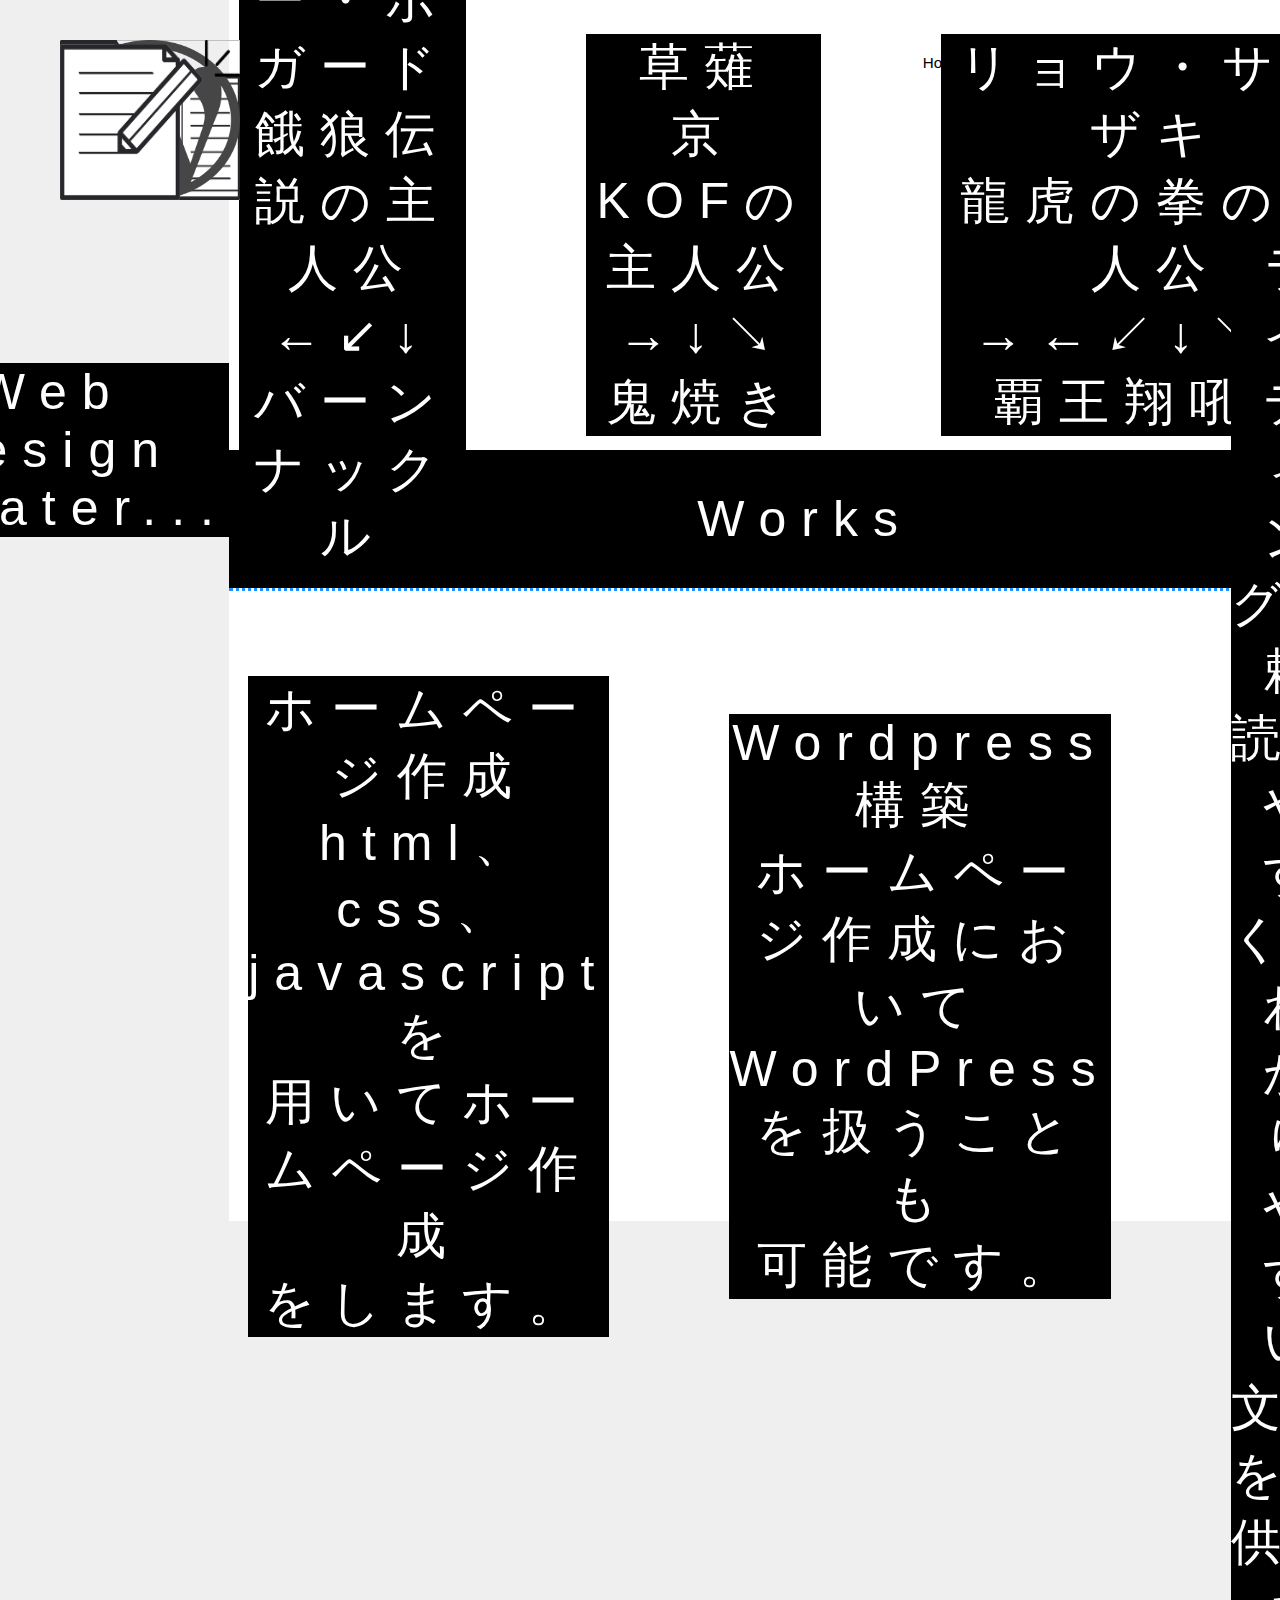
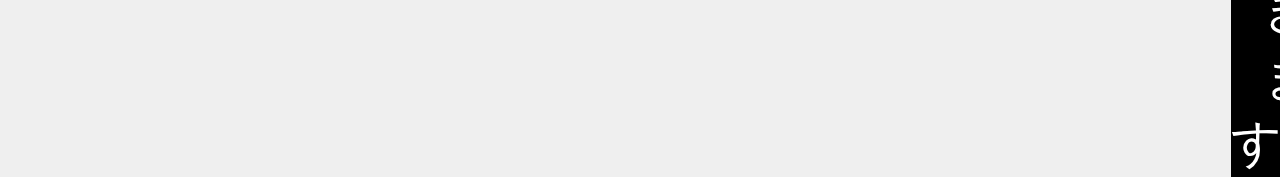
==== portfolio/index.html @ 6da27e6e "add portfolio" ====
<!DOCTYPE html>
<html>

<head>
    <meta charset="utf-8">
    <title>tog</title>
    <link rel="stylesheet" href="style.css">
</head>


<body>

    <div class="main-message">
        <p>Web Design Creater...</p>
        <!--        <p>Hokkaido Creater...</p>-->
        <a href=""><img src="hokkaido_creater_logo.png"></a>

        <ul>
            <li><a href="" class="main-menu">Home</a></li>
            <li><a href="" class="main-menu">Profile</a></li>
            <li><a href="" class="main-menu">Portfolio</a></li>
            <li><a href="" class="main-menu">Contact</a></li>
        </ul>

    <div class="main">


        <div class="paragraph">
<!--            <h1></h1>-->
            <p class="paragraph-title">Profile</p>
        </div>

        <div class="paragraph-box">

            <div class="paragraph-inbox">
                <img src="icon1.png">
                <p class="box-title">テリー・ボガード</p>
                <p class="box-content">餓狼伝説の主人公<br>←↙↓　バーンナックル<br></p>
            </div>

            <div class="paragraph-inbox">
                <img src="icon1.png">
                <p class="box-title">草薙　京</p>
                <p class="box-content">KOFの主人公<br>→↓↘　鬼焼き<br></p>
            </div>

            <div class="paragraph-inbox">
                <img src="icon1.png">
                <p class="box-title">リョウ・サカザキ</p>
                <p class="box-content">龍虎の拳の主人公<br>→←↙↓↘→　覇王翔吼拳<br></p>
            </div>
        </div>

        <div class="paragraph">
<!--            <h1></h1>-->
            <p class="paragraph-title">Works</p>
        </div>

        <div class="paragraph-box">

            <div class="paragraph-inbox">
                <img src="icon_html.png">
                <p class="box-title">ホームページ作成</p>
                <p class="box-content">html、css、javascriptを<br>用いてホームページ作成<br>をします。</p>
            </div>

            <div class="paragraph-inbox">
                <img src="WordPress-logotype-simplified.png", id="paragraph-wordpress">
                <p class="box-title">Wordpress構築</p>
                <p class="box-content">ホームページ作成において<br>WordPressを扱うことも<br>可能です。</p>
            </div>

            <div class="paragraph-inbox">
                <img src="icon_writing2.png">
                <p class="box-title">ライティング依頼</p>
                <p class="box-content">読みやすく、わかりやすい<br>文章を提供できます。</p>
            </div>
        </div>

        <!--
        <p>私たちは北海道を拠点に活動する、Webクリエイターチームです。Webデザインを中心に、様々な仕事を手掛けています。</p>
        <p>「わかりやすく、使いやすい」をコンセプトにWeb開発を行っています。お客様のニーズをカタチにすることで、「わかりやすく」使う側の気持ちを考え、どうすれば便利であるかを探し出すことで「使いやすい」を実現しています。</p>
-->
    </div>

    <footer>
        <div class="footer-main">

        </div>
    </footer>

</body></html>
---- portfolio/style.css ----
html,
body {
    padding: 0;
    margin: 0;
/*    font-family: 'Avenir','Helvetica Neue','Helvetica','Arial','Hiragino Sans','ヒラギノ角ゴシック',YuGothic,'Yu Gothic','メイリオ', Meiryo,'ＭＳ Ｐゴシック','MS PGothic'  */
    font-family: 'Helvetica Neue','Helvetica','Arial',YuGothic,'Yu Gothic','Hiragino Kaku Gothic ProN','ヒラギノ角ゴ ProN W3','メイリオ', Meiryo,'ＭＳ ゴシック',sans-serif;
/*    font-family: serif;*/

}


.main-message {
    display: flex;
    align-items: center;
    justify-content: center;

    margin-bottom: 40px;
    padding 0;
    width: 98vw;
    height: 100vh;
    /* background-image: url(hokkaidou.png);
    background-position: center center;
    background-repeat: no-repeat;
    background-size: contain; */
    position: relative;
}

.main-message::before {
    margin: 0;
    padding 0;
    background: inherit;
    content: "";
    filter: blur(0px);
    position: absolute;
    top: -1px;
    right: -1px;
    bottom: -1px;
    left: -1px;
}

.main-message p {
    margin: 0;
    padding 0;
    z-index: 2;
    font-size: 50px;
    /* opacity: 0.65;*/
    letter-spacing: 0.3em;
    background-color: black;
    color: white;
}

.main-message img {
    margin: 40px;
    margin-left: 60px;
/*    border: 10px solid #333;*/
    z-index: 2;
    position: absolute;
    top: 0;
    left: 0;
    width: 200px;
    /*
    height: 15vh;
    width: 35vw;
*/
}

.main-message ul {
    z-index: 2;
    display: flex;
    position: absolute;
    top: 0;
    right: 0;
    list-style: none;
    margin-top: 0;
}

.main-message li {
    padding: 20px;
    padding-top: 6vh;
    font-size: 95%;

}

.main-menu {
    text-decoration: none;
    color: black;
    position: relative;
    transition: 0.3s;
}


.main-menu::after {
    position: absolute;
    bottom: 0;
    left: 0;
    content: "";
    width: 0;
    height: 2px;
    background-color: black;
    transition: 0.2s;
}

.main-menu:hover::after {
    position: absolute;
    width: 100%
}


h1 {
    z-index: 1;
    font-weight: lighter;
    text-decoration: none;
    position: relative;
    transition: .3s;
    color: #333;
    height: 40px;
    margin: auto;
    text-align: center;
}

h1::after {
    z-index: -1;
    position: absolute;
    bottom: 0;
    left: 0;
    content: "";
    width: 100%;
    height: 100%;
/*    background-color: dodgerblue;*/
    transition: .3s;
    opacity: 0.65;
}

/*
h1:hover::after {
    position: absolute;
    z-index: -1;
    width: 0%
}
*/

.paragraph-title {

    font-size: 40px;
    padding: 40px 0px;
    margin: 0px 0px;
    margin-top: 200px;
    text-align: center;
    background-color: white;
}

.paragraph-box {
    display: flex;
/*    justify-content: space-around;*/
    justify-content: center;
    background-color: white;
    width: 90vw;
    height: 70vh;
    margin: 0px auto;
/*    border: solid 10px #3D58CC;*/
    border-top: 3px dotted dodgerblue;
/*    background-color: #CDDDED;*/
}

.paragraph-inbox {
    display: flex;
    flex-direction: column;
    justify-content: center;
    margin: 60px;
    margin-top: 200px;
    margin-bottom: 0px;


}

.paragraph-inbox img {
    height: 160px;
    width: 180px;
    padding-bottom: 40px;

}

.paragraph-inbox p {
    text-align: center;
}

/*new*/

@import "bourbon";

body {
  font-family: 'Source Code Pro', ;
  text-align: center;
  background-color: #efefef;
}

h3 {
  text-transform: uppercase;
  font-size: 15px;
  opacity: 0.8;
}

p {
  font-size: 25px;
  margin-top: -5px;
}

.container {
  position: absolute;
  top: 50%;
  left: 50%;
  width: 427px;
  height: 237px;
  cursor: pointer;
  overflow: hidden;
  transform: translate(-50%, -50%);
}

.image-container {
  img {
    width: 427px;
    height: 237px;
    transform: scale(1);

    transition: transform 800ms ease-in-out;
  }

  &:after {
    content: '';
    display: block;
    height: 857px;
    width: 474px;
    position: relative;
    top: 0;
    left: 0;
    background-color: rgba(128,179,255, 0.8);
    transform: rotate(45deg) translate3d( -880px, -200px, 0);

    transition: transform 800ms 100ms cubic-bezier(.23,1,.32,1);
  }

  &:hover {
    img {
      transform: scale(1.3);
    }

    .text-container {
      opacity: 1;
      transform: translate(-50%, -50%);

      transition: opacity 500ms 200ms ease-in-out, transform 500ms 200ms ease-in-out;
    }

    &:after {
      transform: rotate(45deg) translate3d(-405px, -200px, 0);
    }
  }
  .text-container {
    position: absolute;
    top: 50%;
    left: 50%;
    transform: translate(-50%, -80%);
    z-index: 100;
    color: white;
    opacity: 0;
    -webkit-backface-visibility: hidden;

    transition: opacity 300ms ease-in-out, transform 300ms ease-in-out;
  }
}
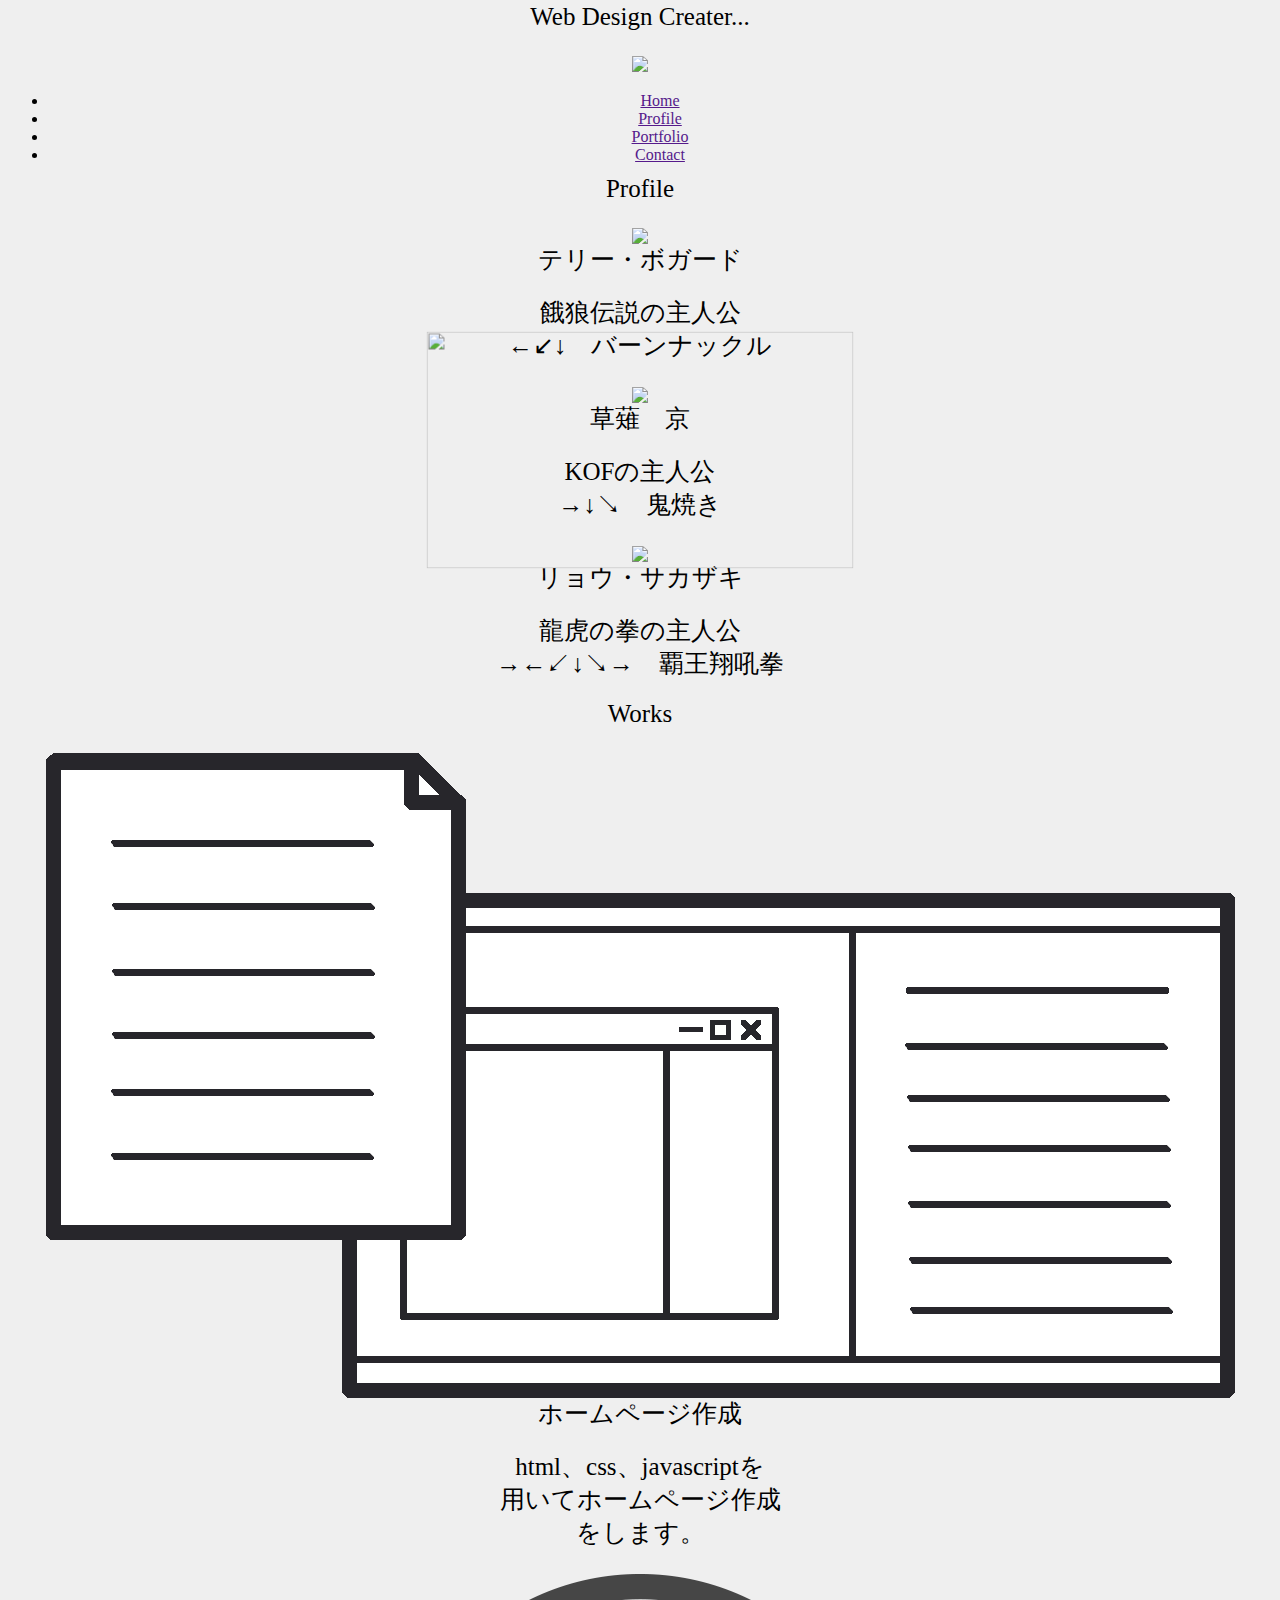
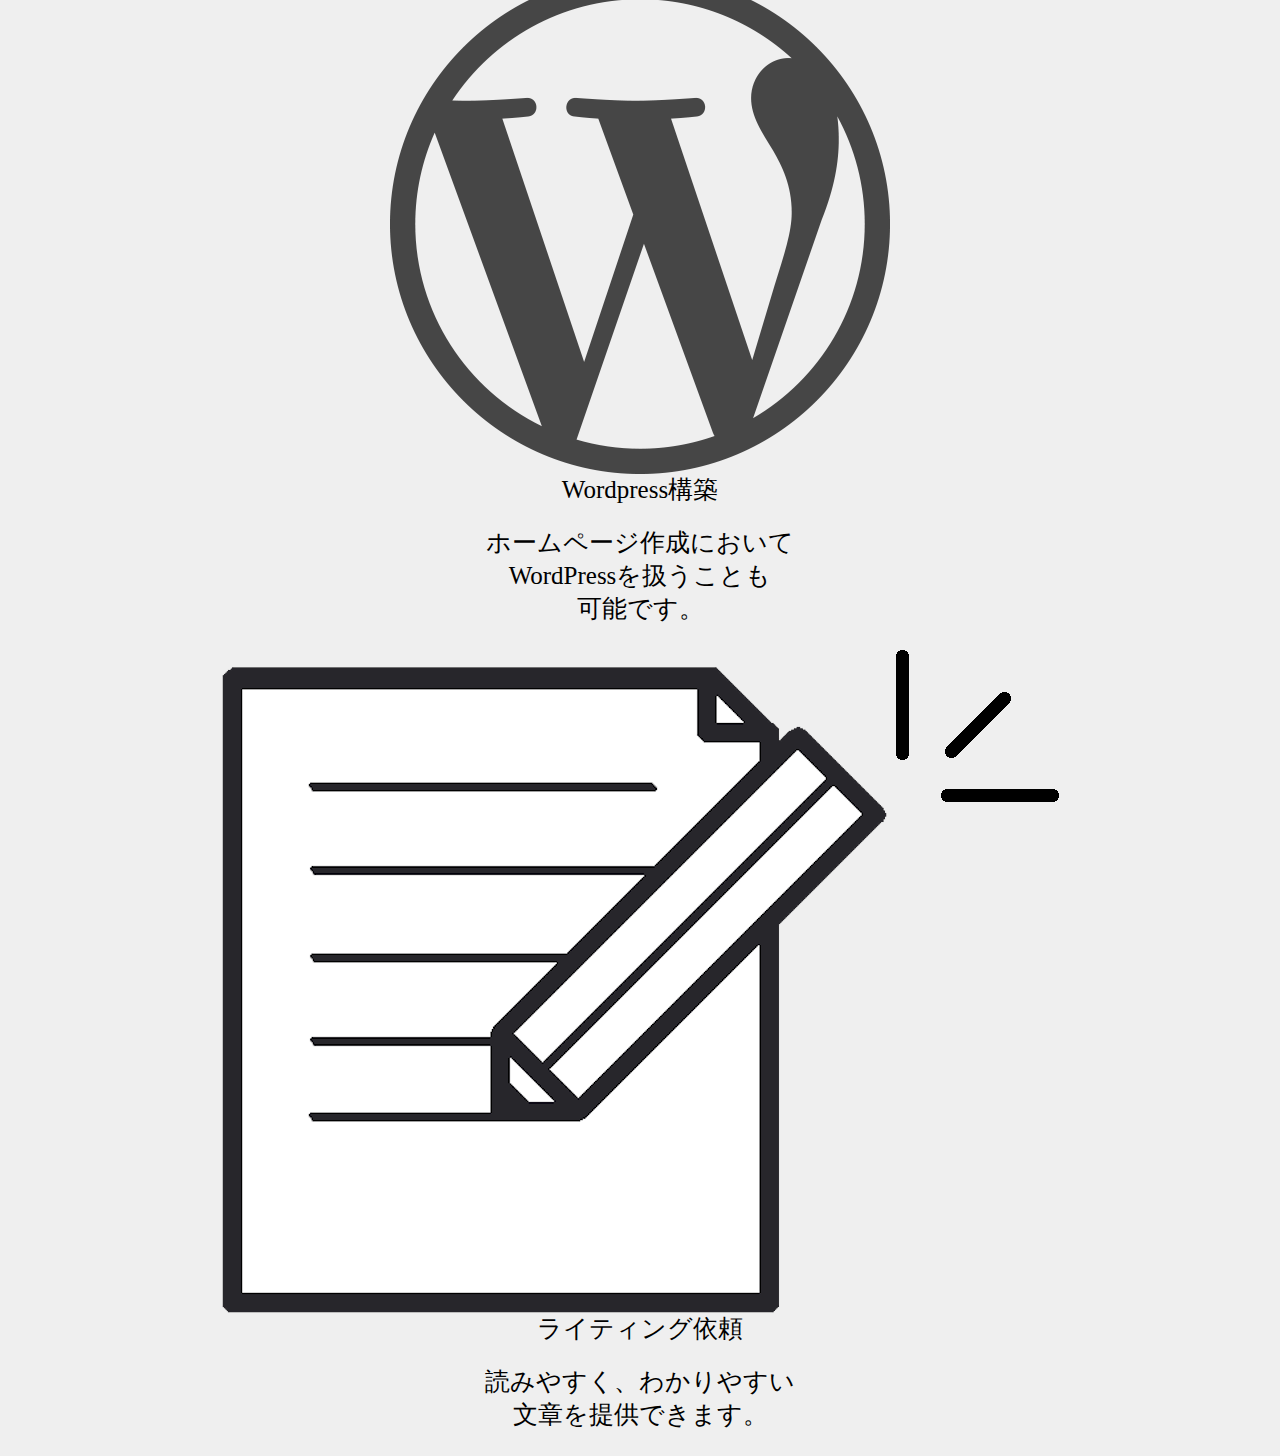
==== commit b0b1e823: "たくさん変えました" ====
--- a/portfolio/index.html
+++ b/portfolio/index.html
@@ -21,6 +21,18 @@
             <li><a href="" class="main-menu">Portfolio</a></li>
             <li><a href="" class="main-menu">Contact</a></li>
         </ul>
+
+        <div class="container">
+          <div class="image-container">
+            <img src="http://static.pexels.com/wp-content/uploads/2015/02/high-rise-holiday-hotel-4422-978x550.jpeg" />
+             <div class="text-container">
+               <h3>Case Study</h3>
+               <p>Case Info</p>
+            </div>
+          </div>
+        </div>
+
+
 
     <div class="main">
 
--- a/portfolio/style.css
+++ b/portfolio/style.css
@@ -1,270 +1,60 @@
-html,
-body {
-    padding: 0;
-    margin: 0;
-/*    font-family: 'Avenir','Helvetica Neue','Helvetica','Arial','Hiragino Sans','ヒラギノ角ゴシック',YuGothic,'Yu Gothic','メイリオ', Meiryo,'ＭＳ Ｐゴシック','MS PGothic'  */
-    font-family: 'Helvetica Neue','Helvetica','Arial',YuGothic,'Yu Gothic','Hiragino Kaku Gothic ProN','ヒラギノ角ゴ ProN W3','メイリオ', Meiryo,'ＭＳ ゴシック',sans-serif;
-/*    font-family: serif;*/
-
-}
-
-
-.main-message {
-    display: flex;
-    align-items: center;
-    justify-content: center;
-
-    margin-bottom: 40px;
-    padding 0;
-    width: 98vw;
-    height: 100vh;
-    /* background-image: url(hokkaidou.png);
-    background-position: center center;
-    background-repeat: no-repeat;
-    background-size: contain; */
-    position: relative;
-}
-
-.main-message::before {
-    margin: 0;
-    padding 0;
-    background: inherit;
-    content: "";
-    filter: blur(0px);
-    position: absolute;
-    top: -1px;
-    right: -1px;
-    bottom: -1px;
-    left: -1px;
-}
-
-.main-message p {
-    margin: 0;
-    padding 0;
-    z-index: 2;
-    font-size: 50px;
-    /* opacity: 0.65;*/
-    letter-spacing: 0.3em;
-    background-color: black;
-    color: white;
-}
-
-.main-message img {
-    margin: 40px;
-    margin-left: 60px;
-/*    border: 10px solid #333;*/
-    z-index: 2;
-    position: absolute;
-    top: 0;
-    left: 0;
-    width: 200px;
-    /*
-    height: 15vh;
-    width: 35vw;
-*/
-}
-
-.main-message ul {
-    z-index: 2;
-    display: flex;
-    position: absolute;
-    top: 0;
-    right: 0;
-    list-style: none;
-    margin-top: 0;
-}
-
-.main-message li {
-    padding: 20px;
-    padding-top: 6vh;
-    font-size: 95%;
-
-}
-
-.main-menu {
-    text-decoration: none;
-    color: black;
-    position: relative;
-    transition: 0.3s;
-}
-
-
-.main-menu::after {
-    position: absolute;
-    bottom: 0;
-    left: 0;
-    content: "";
-    width: 0;
-    height: 2px;
-    background-color: black;
-    transition: 0.2s;
-}
-
-.main-menu:hover::after {
-    position: absolute;
-    width: 100%
-}
-
-
-h1 {
-    z-index: 1;
-    font-weight: lighter;
-    text-decoration: none;
-    position: relative;
-    transition: .3s;
-    color: #333;
-    height: 40px;
-    margin: auto;
-    text-align: center;
-}
-
-h1::after {
-    z-index: -1;
-    position: absolute;
-    bottom: 0;
-    left: 0;
-    content: "";
-    width: 100%;
-    height: 100%;
-/*    background-color: dodgerblue;*/
-    transition: .3s;
-    opacity: 0.65;
-}
-
-/*
-h1:hover::after {
-    position: absolute;
-    z-index: -1;
-    width: 0%
-}
-*/
-
-.paragraph-title {
-
-    font-size: 40px;
-    padding: 40px 0px;
-    margin: 0px 0px;
-    margin-top: 200px;
-    text-align: center;
-    background-color: white;
-}
-
-.paragraph-box {
-    display: flex;
-/*    justify-content: space-around;*/
-    justify-content: center;
-    background-color: white;
-    width: 90vw;
-    height: 70vh;
-    margin: 0px auto;
-/*    border: solid 10px #3D58CC;*/
-    border-top: 3px dotted dodgerblue;
-/*    background-color: #CDDDED;*/
-}
-
-.paragraph-inbox {
-    display: flex;
-    flex-direction: column;
-    justify-content: center;
-    margin: 60px;
-    margin-top: 200px;
-    margin-bottom: 0px;
-
-
-}
-
-.paragraph-inbox img {
-    height: 160px;
-    width: 180px;
-    padding-bottom: 40px;
-
-}
-
-.paragraph-inbox p {
-    text-align: center;
-}
-
-/*new*/
-
-@import "bourbon";
-
-body {
-  font-family: 'Source Code Pro', ;
-  text-align: center;
-  background-color: #efefef;
-}
-
-h3 {
-  text-transform: uppercase;
-  font-size: 15px;
-  opacity: 0.8;
-}
-
-p {
-  font-size: 25px;
-  margin-top: -5px;
-}
-
-.container {
-  position: absolute;
-  top: 50%;
-  left: 50%;
-  width: 427px;
-  height: 237px;
-  cursor: pointer;
-  overflow: hidden;
-  transform: translate(-50%, -50%);
-}
-
-.image-container {
-  img {
-    width: 427px;
-    height: 237px;
-    transform: scale(1);
-
-    transition: transform 800ms ease-in-out;
-  }
-
-  &:after {
-    content: '';
-    display: block;
-    height: 857px;
-    width: 474px;
-    position: relative;
-    top: 0;
-    left: 0;
-    background-color: rgba(128,179,255, 0.8);
-    transform: rotate(45deg) translate3d( -880px, -200px, 0);
-
-    transition: transform 800ms 100ms cubic-bezier(.23,1,.32,1);
-  }
-
-  &:hover {
-    img {
-      transform: scale(1.3);
-    }
-
-    .text-container {
-      opacity: 1;
-      transform: translate(-50%, -50%);
-
-      transition: opacity 500ms 200ms ease-in-out, transform 500ms 200ms ease-in-out;
-    }
-
-    &:after {
-      transform: rotate(45deg) translate3d(-405px, -200px, 0);
-    }
-  }
-  .text-container {
-    position: absolute;
-    top: 50%;
-    left: 50%;
-    transform: translate(-50%, -80%);
-    z-index: 100;
-    color: white;
-    opacity: 0;
-    -webkit-backface-visibility: hidden;
-
-    transition: opacity 300ms ease-in-out, transform 300ms ease-in-out;
-  }
-}
+body {
+  font-family: "Source Code Pro";
+  text-align: center;
+  background-color: #efefef; }
+
+h3 {
+  text-transform: uppercase;
+  font-size: 15px;
+  opacity: 0.8; }
+
+p {
+  font-size: 25px;
+  margin-top: -5px; }
+
+.container {
+  position: absolute;
+  top: 50%;
+  left: 50%;
+  width: 427px;
+  height: 237px;
+  cursor: pointer;
+  overflow: hidden;
+  transform: translate(-50%, -50%); }
+
+.image-container img {
+  width: 427px;
+  height: 237px;
+  transform: scale(1);
+  transition: transform 800ms ease-in-out; }
+.image-container:after {
+  content: '';
+  display: block;
+  height: 857px;
+  width: 474px;
+  position: relative;
+  top: 0;
+  left: 0;
+  background-color: rgba(128, 179, 255, 0.8);
+  transform: rotate(45deg) translate3d(-880px, -200px, 0);
+  transition: transform 800ms 100ms cubic-bezier(0.23, 1, 0.32, 1); }
+.image-container:hover img {
+  transform: scale(1.3); }
+.image-container:hover .text-container {
+  opacity: 1;
+  transform: translate(-50%, -50%);
+  transition: opacity 500ms 200ms ease-in-out, transform 500ms 200ms ease-in-out; }
+.image-container:hover:after {
+  transform: rotate(45deg) translate3d(-405px, -200px, 0); }
+.image-container .text-container {
+  position: absolute;
+  top: 50%;
+  left: 50%;
+  transform: translate(-50%, -80%);
+  z-index: 100;
+  color: white;
+  opacity: 0;
+  -webkit-backface-visibility: hidden;
+  transition: opacity 300ms ease-in-out, transform 300ms ease-in-out; }
+
+/*# sourceMappingURL=style.css.map */
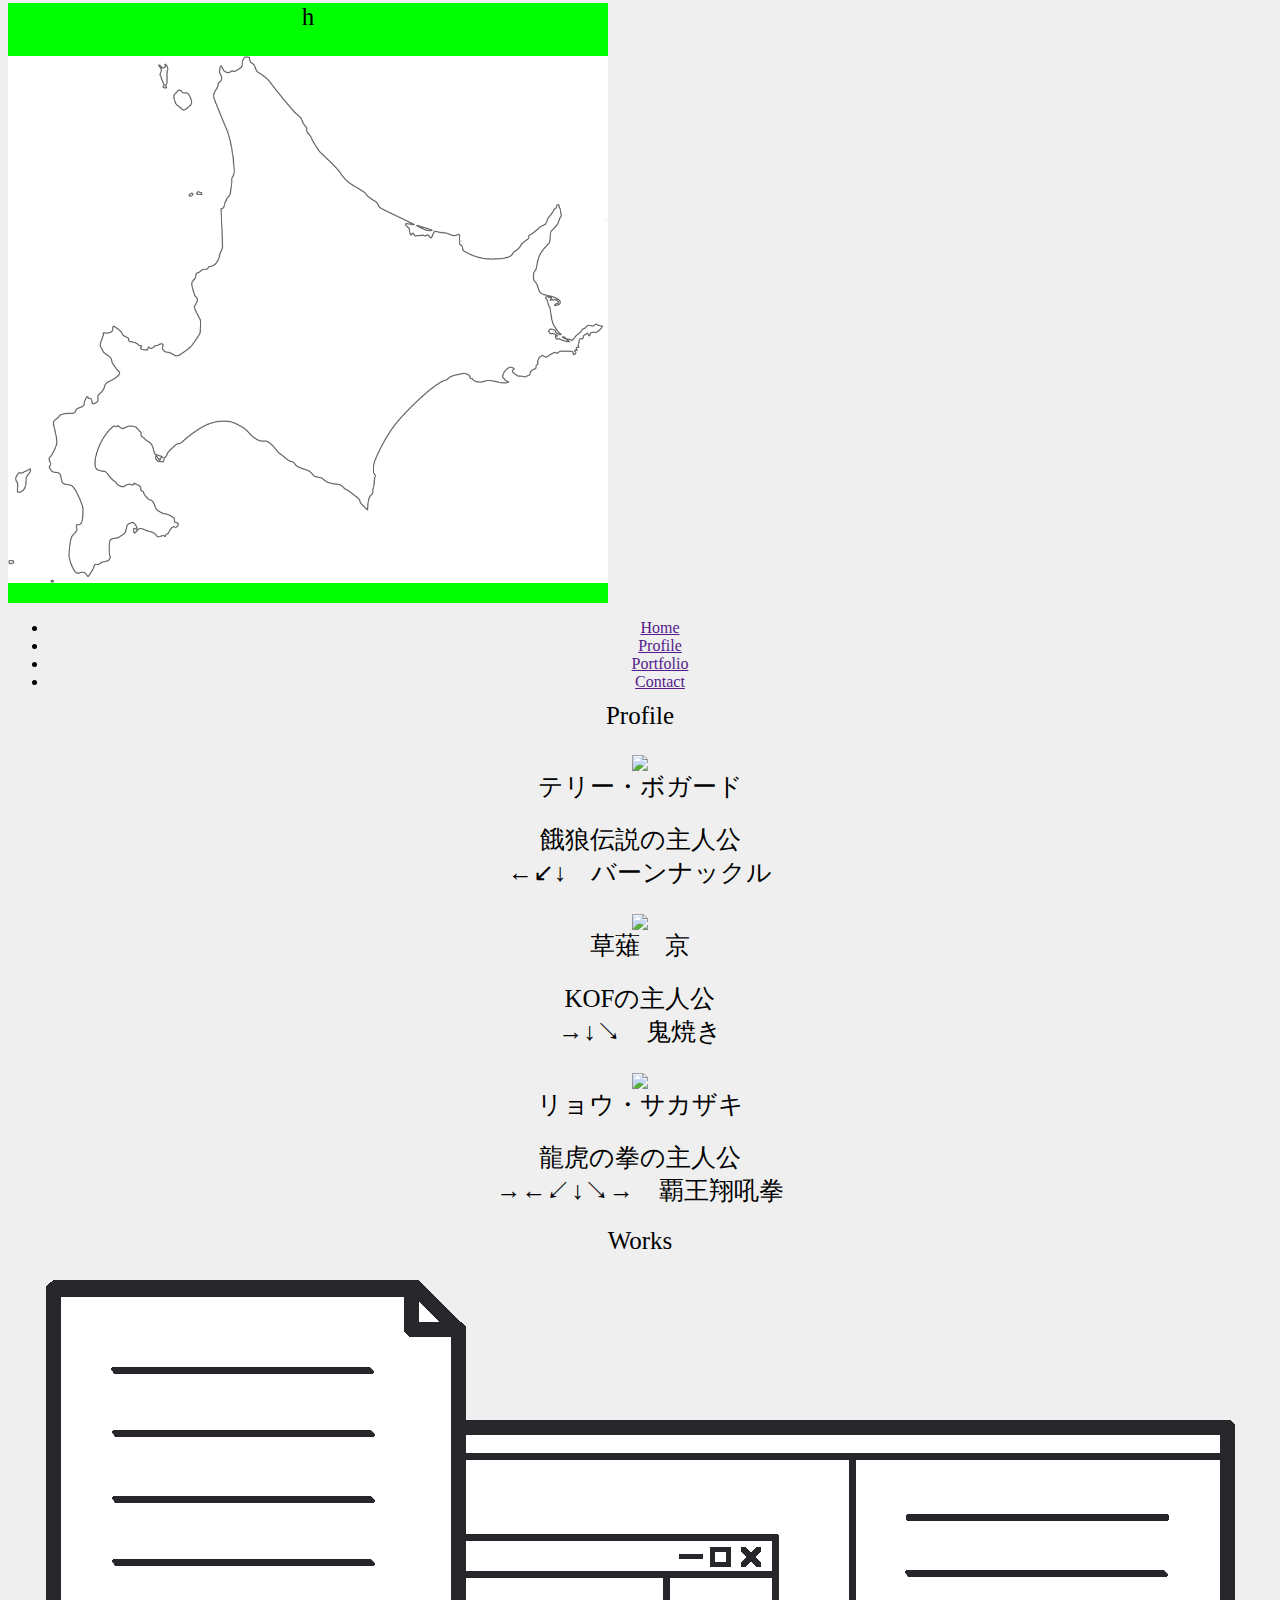
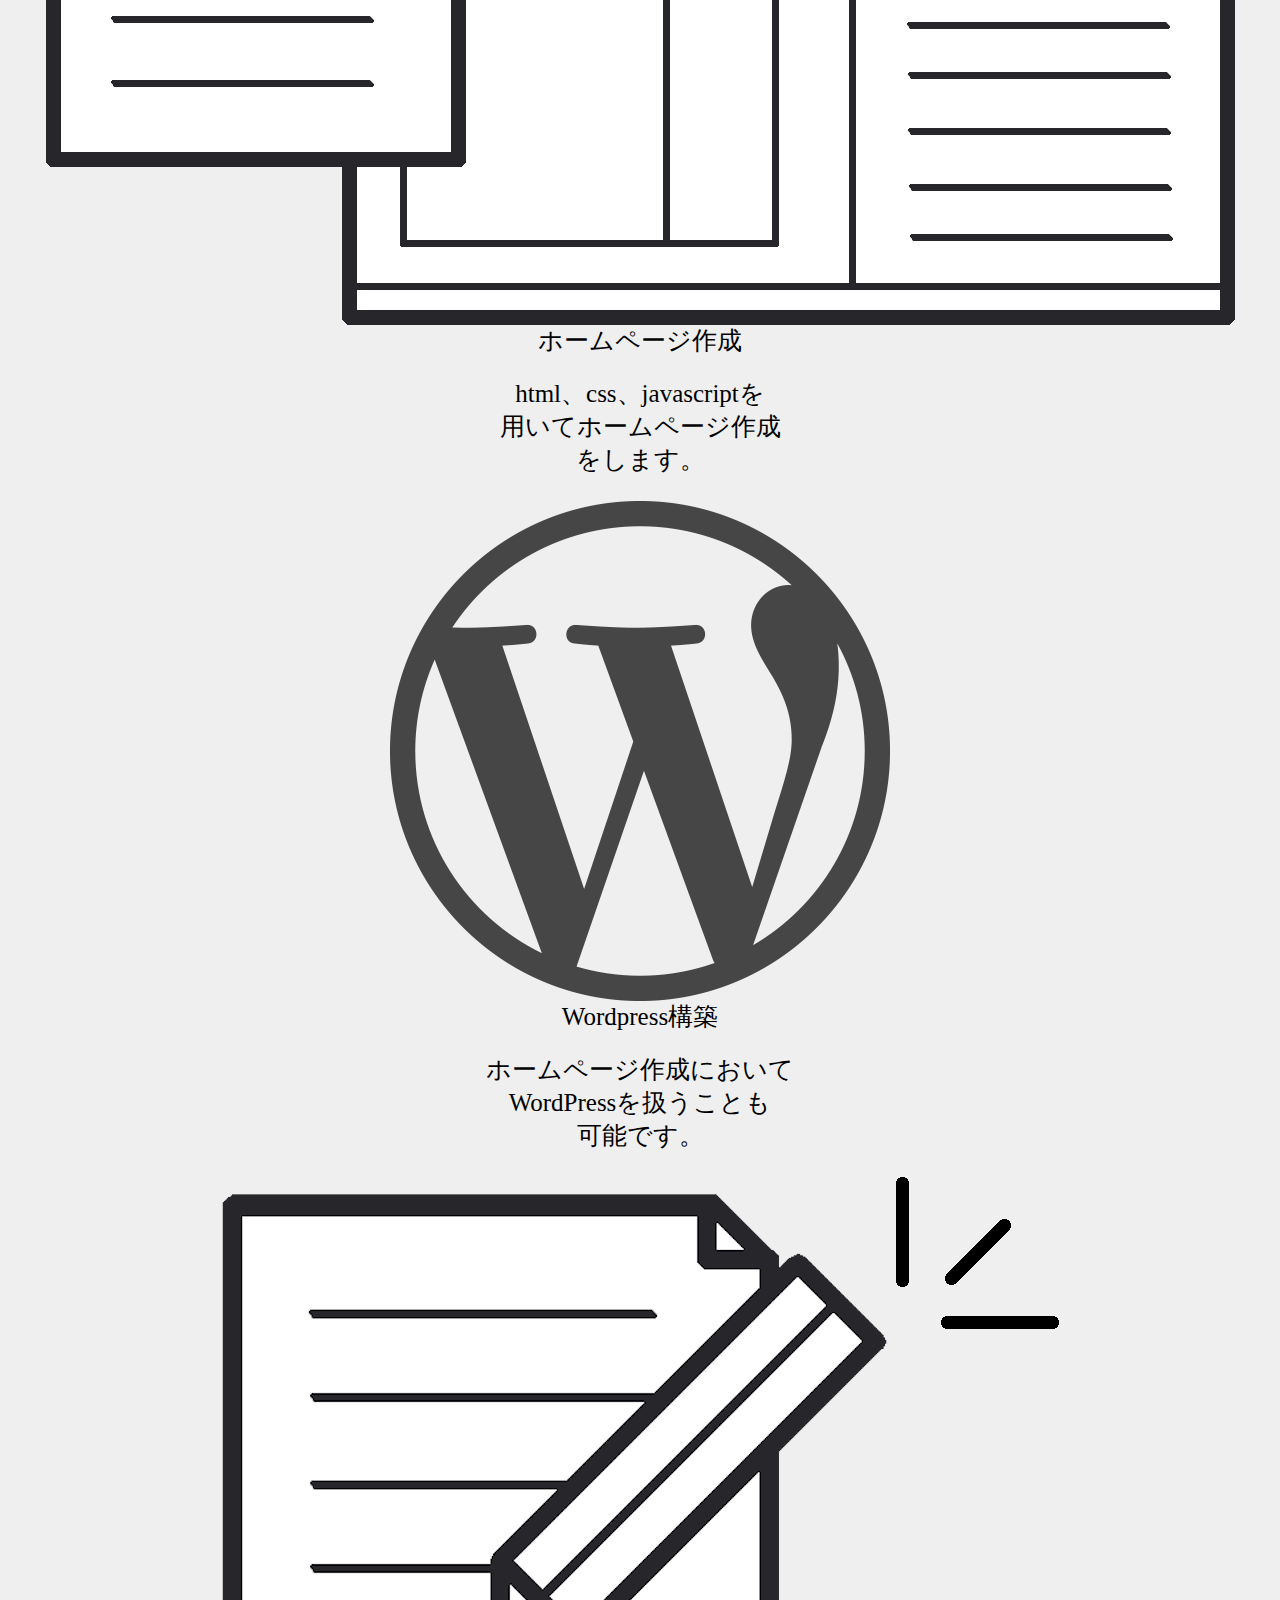
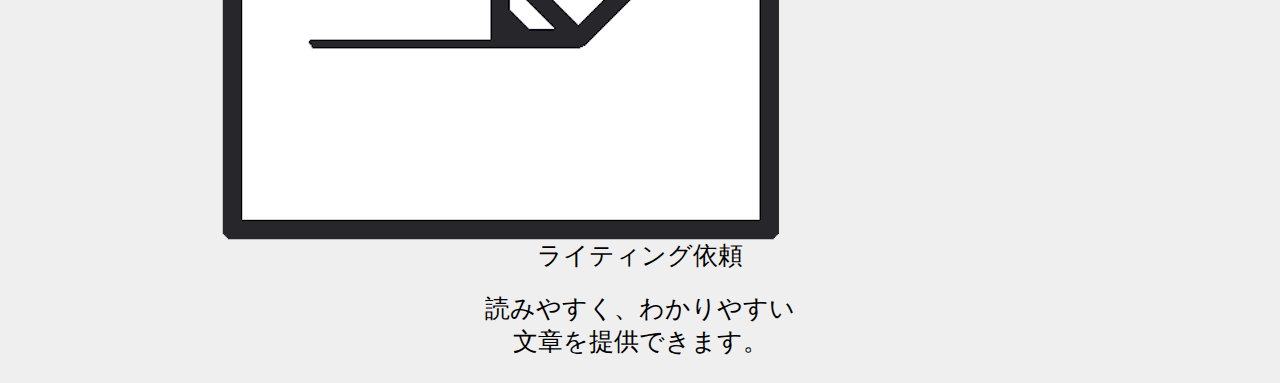
==== commit 97cd252d: "add title script" ====
--- a/portfolio/index.html
+++ b/portfolio/index.html
@@ -5,15 +5,27 @@
     <meta charset="utf-8">
     <title>tog</title>
     <link rel="stylesheet" href="style.css">
+    <link rel="stylesheet" href="title.css">
+    <script>
+    // 監視の開始 livereloadx [dir]
+  	document.write('<script src="http://' + (location.host || 'localhost').split(':')[0] +':35729/livereload.js?snipver=2"></' + 'script>')
+  	</script>
+    <script src="https://ajax.googleapis.com/ajax/libs/jquery/3.4.1/jquery.min.js"></script>
+    <script src="./title.js"></script>
 </head>
 
 
 <body>
-
+<script type="text/javascript">
+  setInterval(console.log("hello"), 1000);
+</script>
     <div class="main-message">
+      <!-- ここからタイトル -->
+      <div class="title">
         <p>Web Design Creater...</p>
-        <!--        <p>Hokkaido Creater...</p>-->
-        <a href=""><img src="hokkaido_creater_logo.png"></a>
+        <img src="hokkaidou.png">
+      </div>
+      <!-- タイトル終了 -->
 
         <ul>
             <li><a href="" class="main-menu">Home</a></li>
@@ -22,6 +34,7 @@
             <li><a href="" class="main-menu">Contact</a></li>
         </ul>
 
+    <!-- 2019/07/25 絶対位置で表示されて邪魔なのでコメント化
         <div class="container">
           <div class="image-container">
             <img src="http://static.pexels.com/wp-content/uploads/2015/02/high-rise-holiday-hotel-4422-978x550.jpeg" />
@@ -31,7 +44,7 @@
             </div>
           </div>
         </div>
-
+    -->
 
 
     <div class="main">
--- a/portfolio/title.css
+++ b/portfolio/title.css
@@ -0,0 +1,9 @@
+.title {
+  width: 600px;
+  height: 600px;
+  background-color: #00ff00;
+}
+
+.title img {
+  width: 600px;
+}
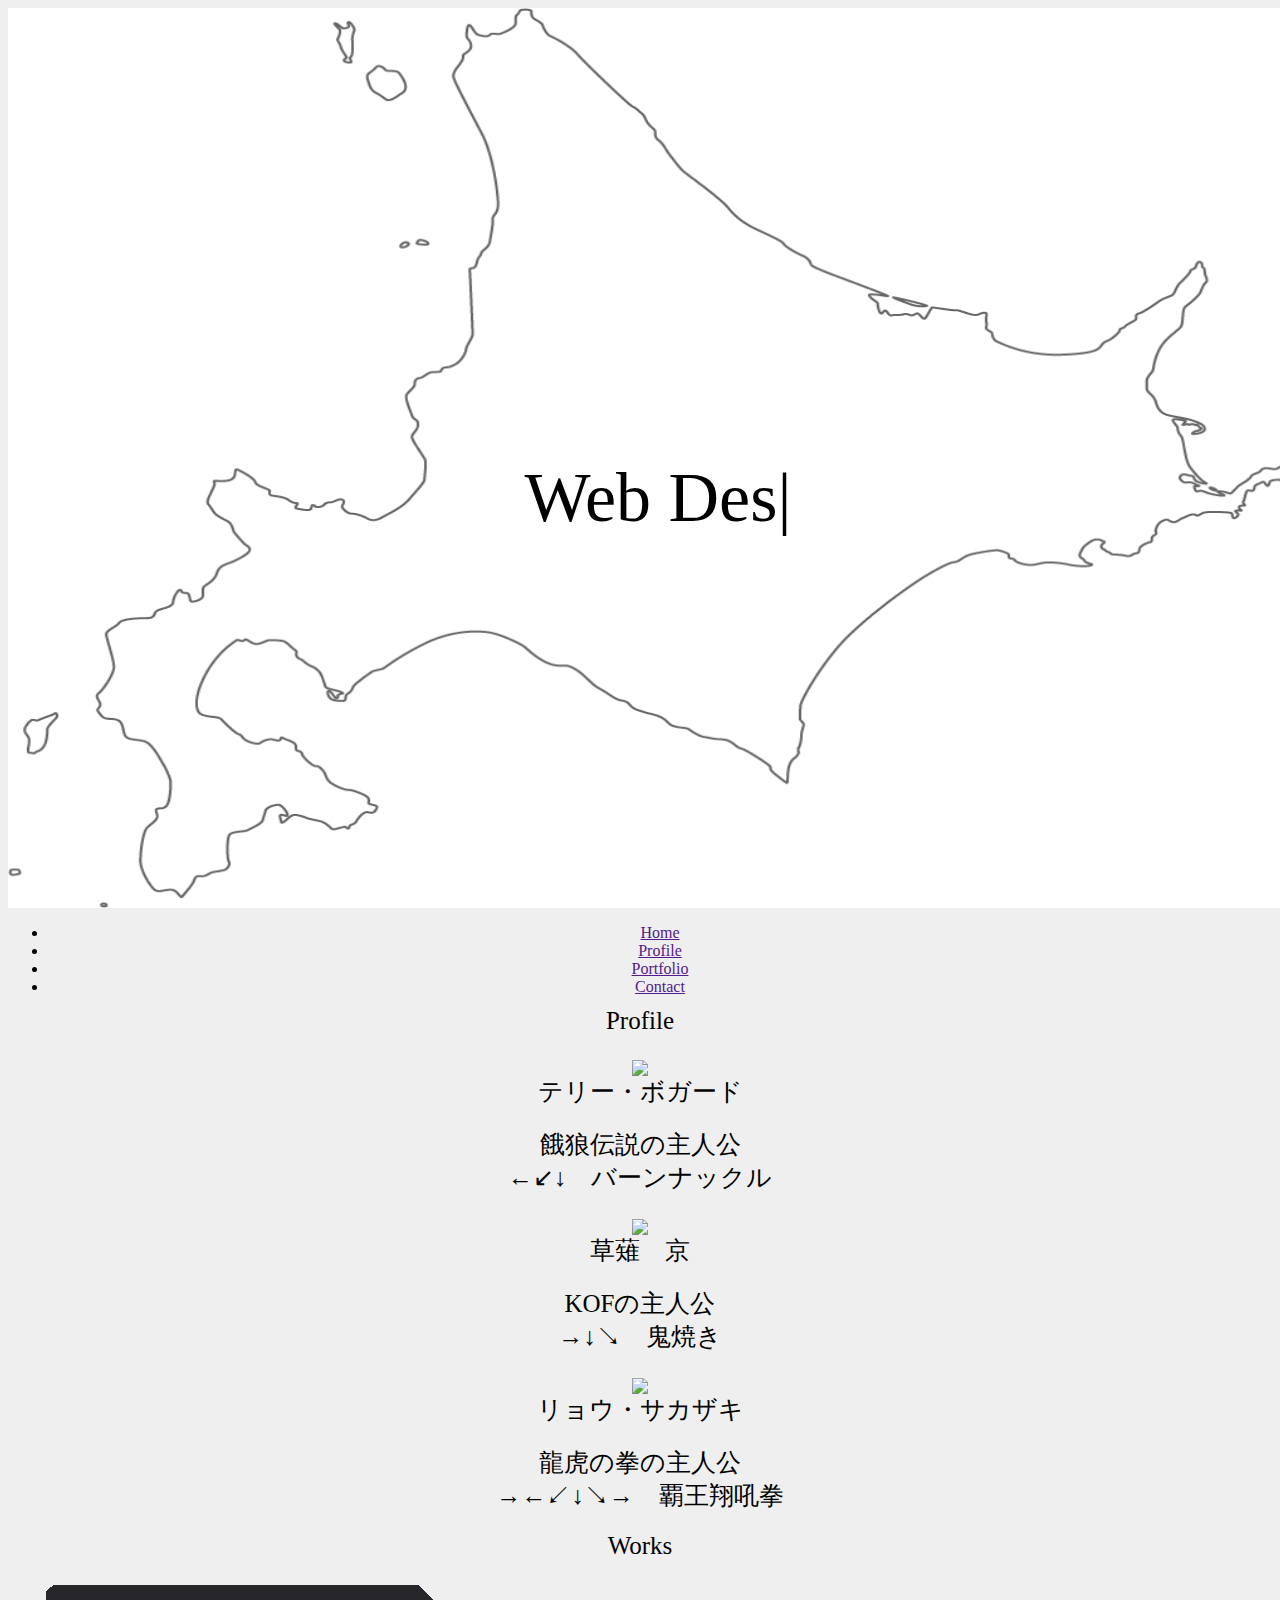
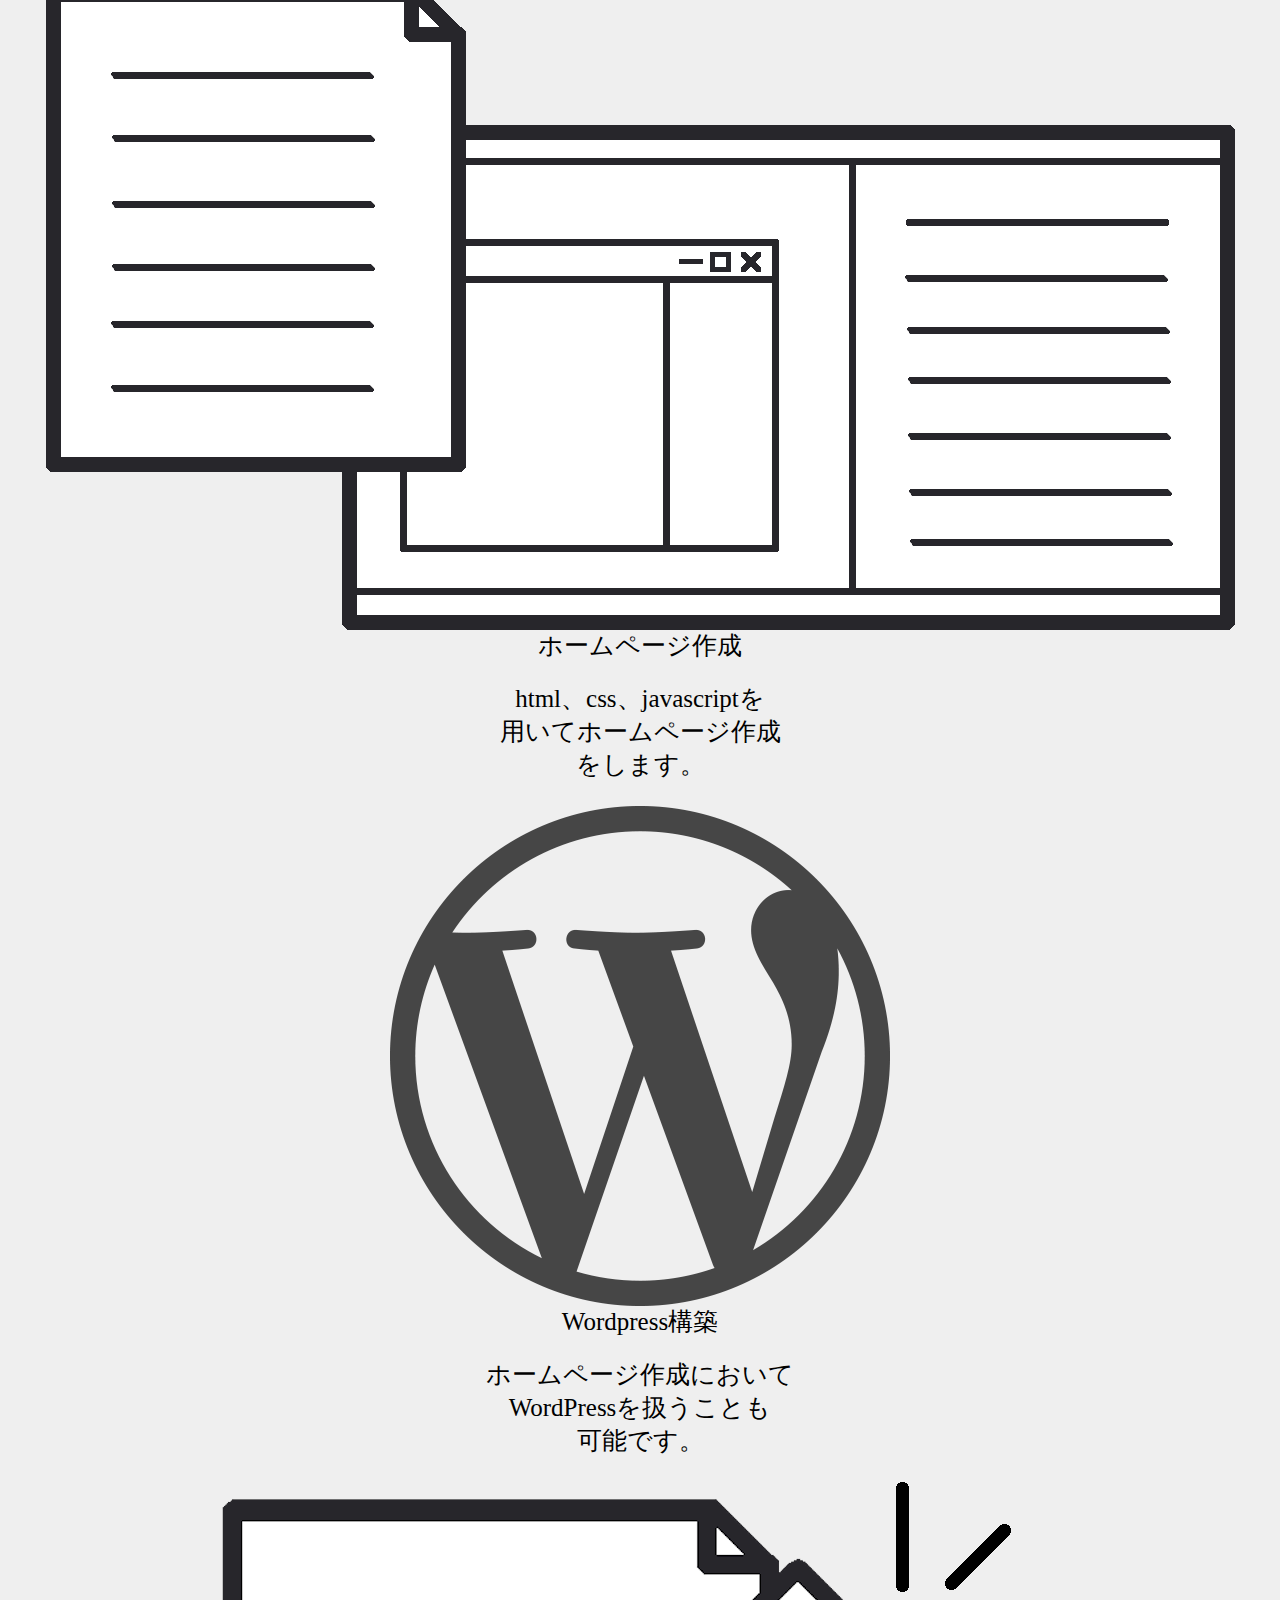
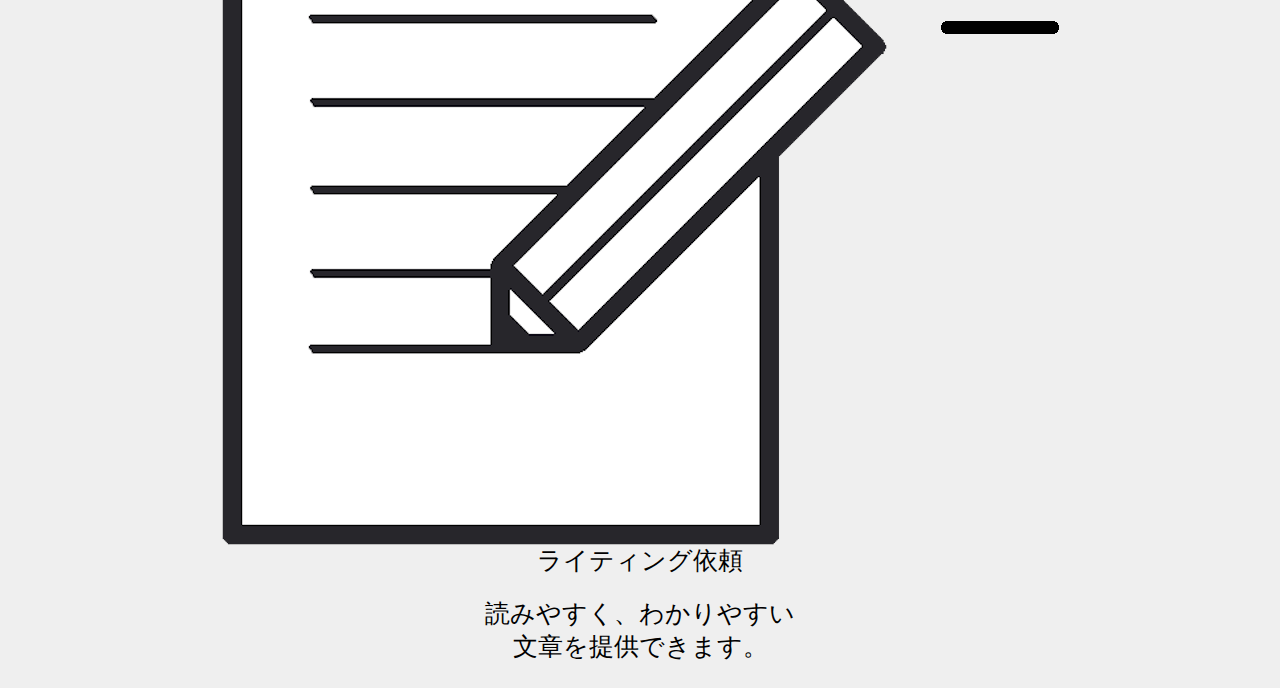
==== commit 6a0a6f16: "add title text mover" ====
--- a/portfolio/index.html
+++ b/portfolio/index.html
@@ -16,14 +16,11 @@
 
 
 <body>
-<script type="text/javascript">
-  setInterval(console.log("hello"), 1000);
-</script>
     <div class="main-message">
       <!-- ここからタイトル -->
       <div class="title">
+        <img src="hokkaidou.png">
         <p>Web Design Creater...</p>
-        <img src="hokkaidou.png">
       </div>
       <!-- タイトル終了 -->
 
--- a/portfolio/title.css
+++ b/portfolio/title.css
@@ -1,9 +1,21 @@
 .title {
-  width: 600px;
-  height: 600px;
-  background-color: #00ff00;
+  position: relative;
+  width: 1300px;
+  height: 900px;
 }
 
 .title img {
-  width: 600px;
+  position: absolute;
+  width: 100%;
+  height: 100%;
+  top: 0px;
+  left: 0px;
 }
+
+.title p{
+  position: absolute;
+  left: 0;  right: 0;  top: 50%;
+  margin: auto;
+  width: 100%;
+  font-size: 70px;
+}
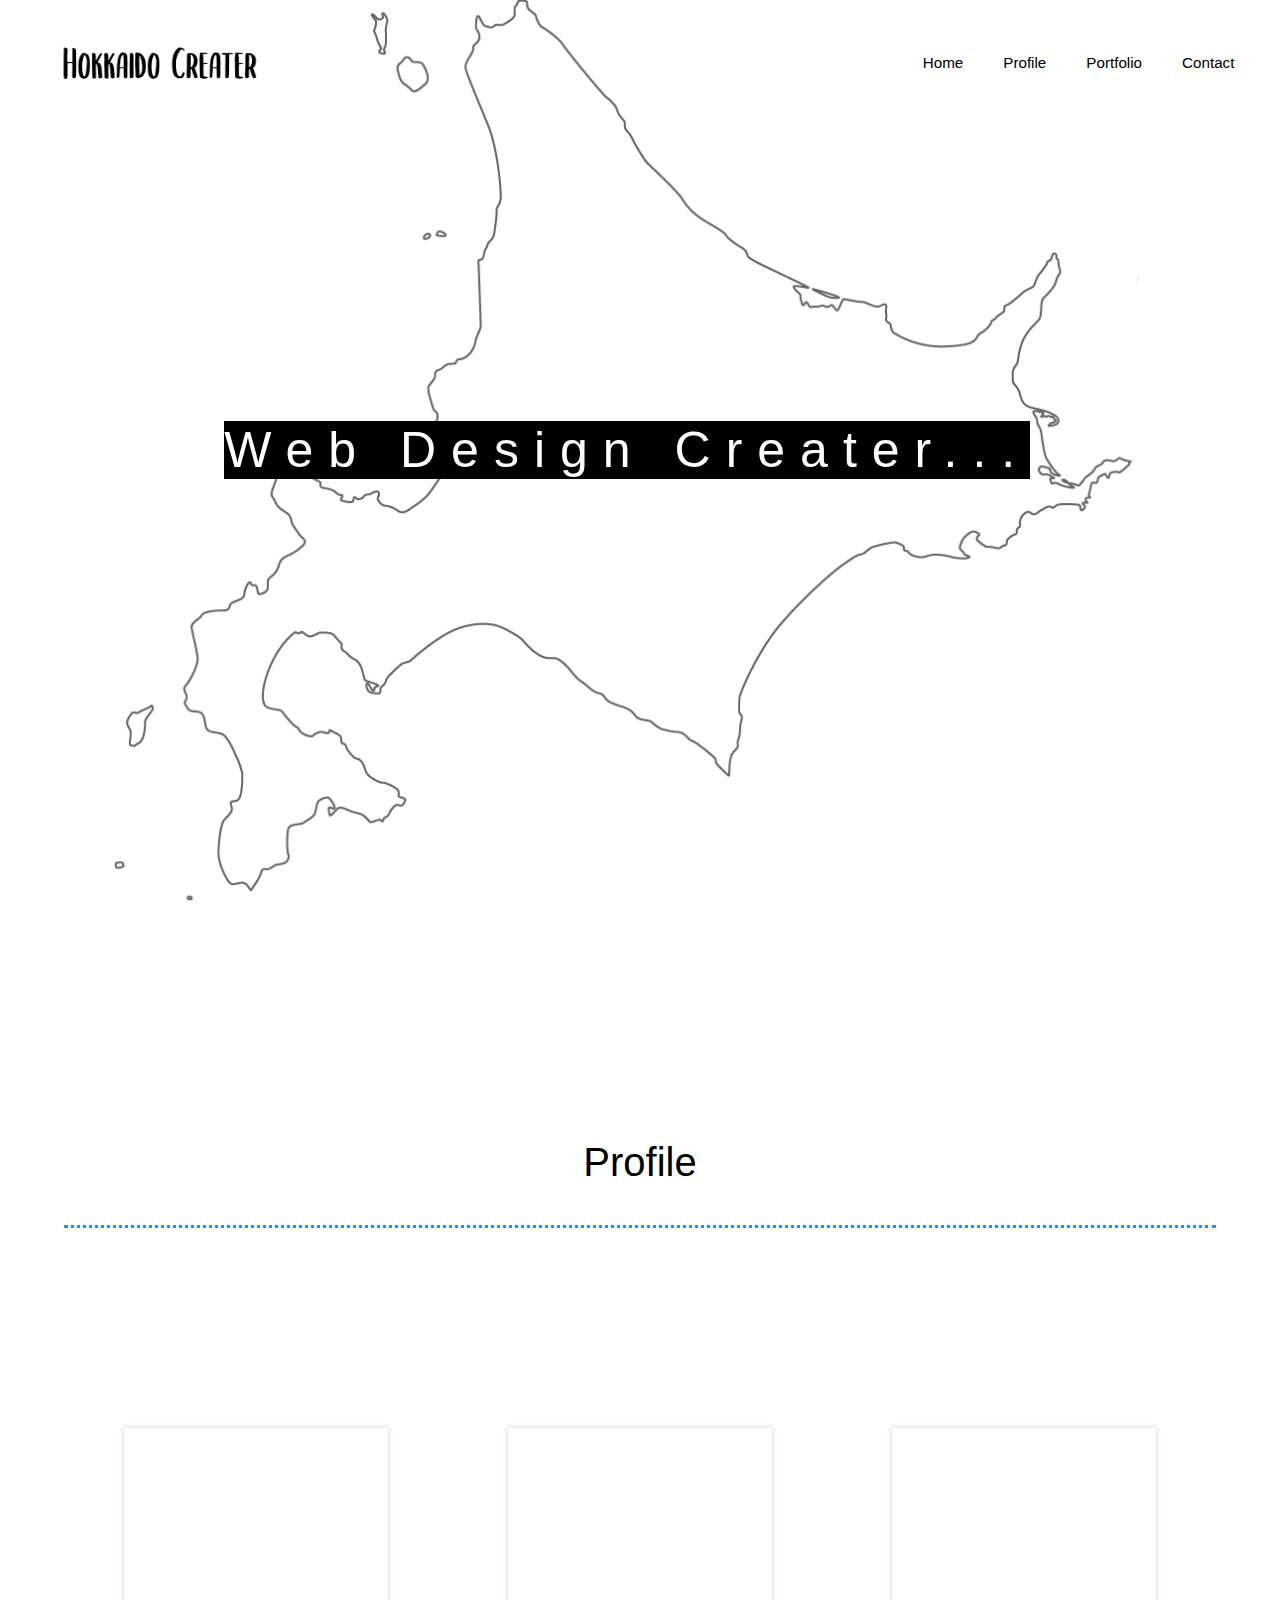
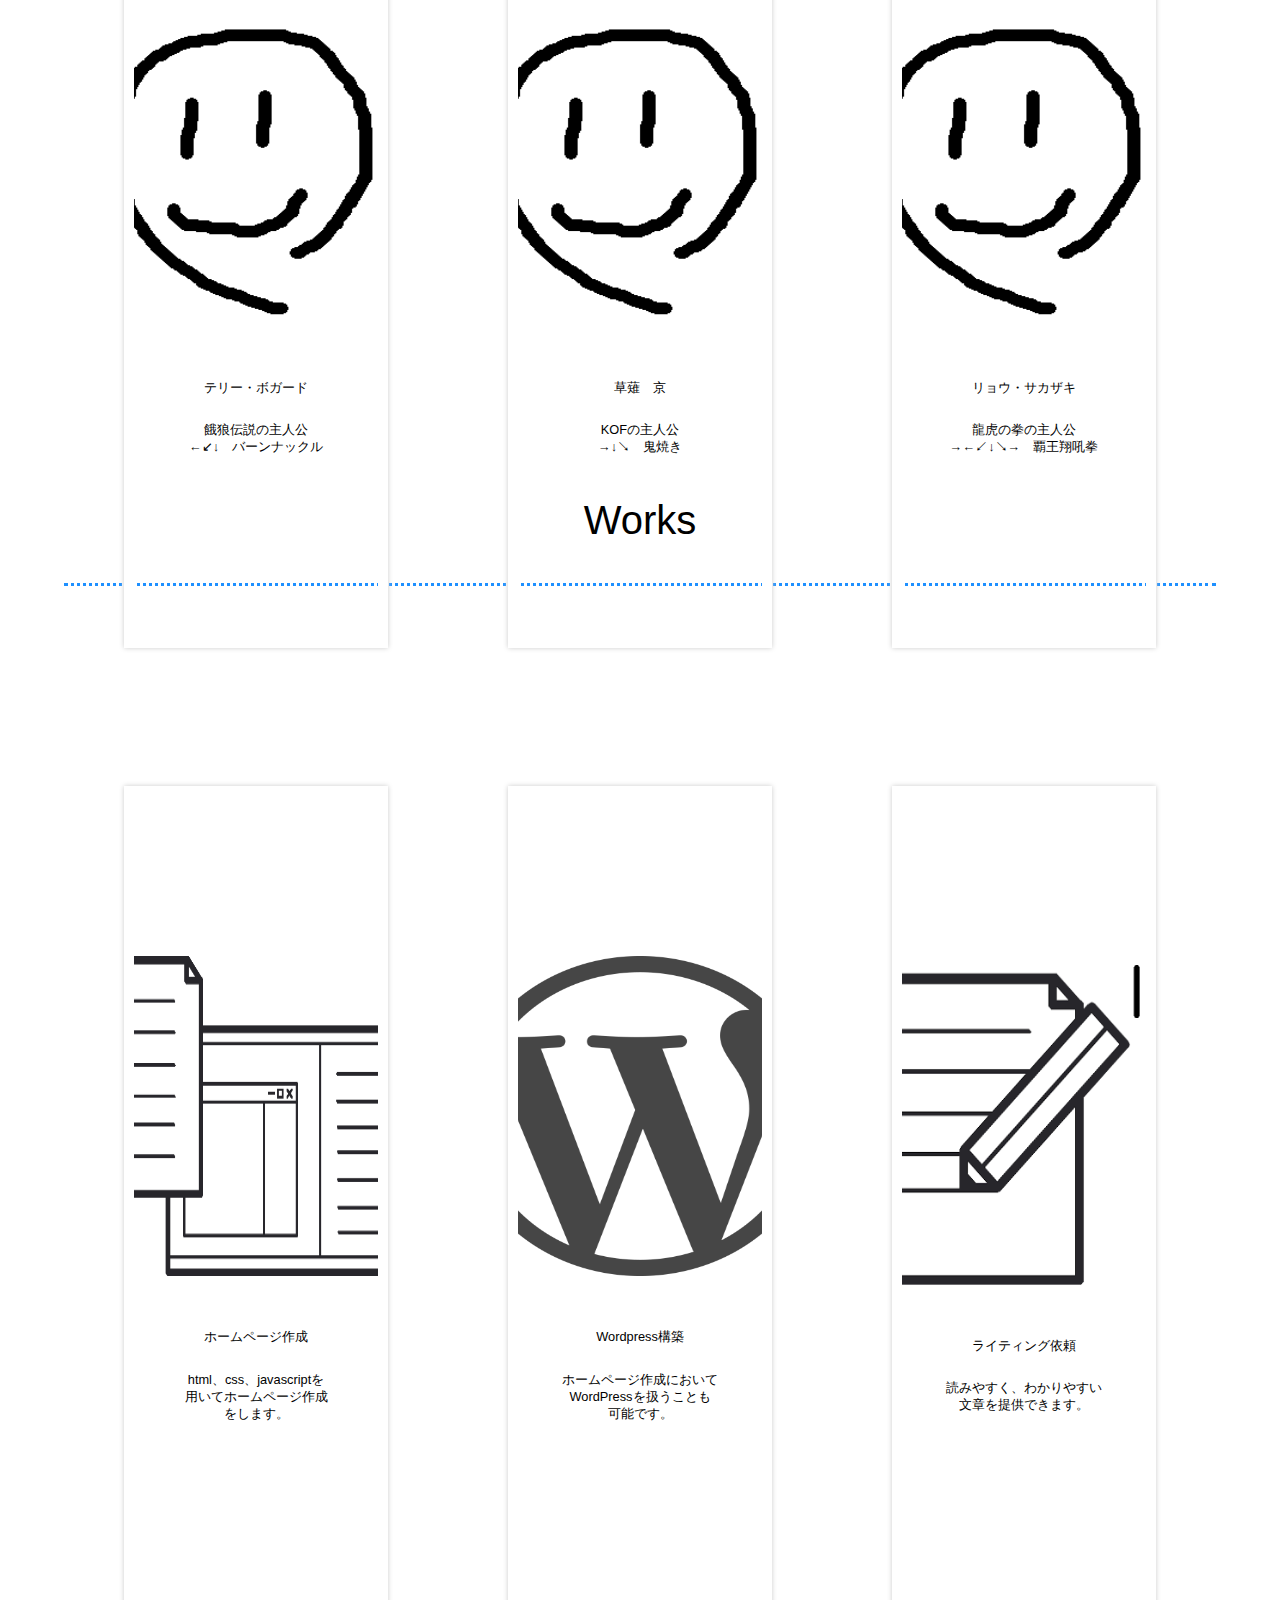
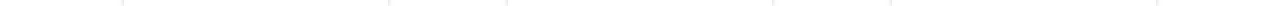
==== commit d48245c7: "Auto stash before rebase of "refs/heads/CWwriter"" ====
--- a/portfolio/index.html
+++ b/portfolio/index.html
@@ -5,24 +5,15 @@
     <meta charset="utf-8">
     <title>tog</title>
     <link rel="stylesheet" href="style.css">
-    <link rel="stylesheet" href="title.css">
-    <script>
-    // 監視の開始 livereloadx [dir]
-  	document.write('<script src="http://' + (location.host || 'localhost').split(':')[0] +':35729/livereload.js?snipver=2"></' + 'script>')
-  	</script>
-    <script src="https://ajax.googleapis.com/ajax/libs/jquery/3.4.1/jquery.min.js"></script>
-    <script src="./title.js"></script>
 </head>
 
 
 <body>
+
     <div class="main-message">
-      <!-- ここからタイトル -->
-      <div class="title">
-        <img src="hokkaidou.png">
         <p>Web Design Creater...</p>
-      </div>
-      <!-- タイトル終了 -->
+        <!--        <p>Hokkaido Creater...</p>-->
+        <a href=""><img src="hokkaido_creater_logo.png"></a>
 
         <ul>
             <li><a href="" class="main-menu">Home</a></li>
@@ -31,21 +22,9 @@
             <li><a href="" class="main-menu">Contact</a></li>
         </ul>
 
-    <!-- 2019/07/25 絶対位置で表示されて邪魔なのでコメント化
-        <div class="container">
-          <div class="image-container">
-            <img src="http://static.pexels.com/wp-content/uploads/2015/02/high-rise-holiday-hotel-4422-978x550.jpeg" />
-             <div class="text-container">
-               <h3>Case Study</h3>
-               <p>Case Info</p>
-            </div>
-          </div>
-        </div>
-    -->
-
+    </div>
 
     <div class="main">
-
 
         <div class="paragraph">
 <!--            <h1></h1>-->
@@ -80,19 +59,19 @@
 
         <div class="paragraph-box">
 
-            <div class="paragraph-inbox">
+            <div class="paragraph-inbox cp_tilt">
                 <img src="icon_html.png">
                 <p class="box-title">ホームページ作成</p>
                 <p class="box-content">html、css、javascriptを<br>用いてホームページ作成<br>をします。</p>
             </div>
 
-            <div class="paragraph-inbox">
+            <div class="paragraph-inbox cp_tilt">
                 <img src="WordPress-logotype-simplified.png", id="paragraph-wordpress">
                 <p class="box-title">Wordpress構築</p>
                 <p class="box-content">ホームページ作成において<br>WordPressを扱うことも<br>可能です。</p>
             </div>
 
-            <div class="paragraph-inbox">
+            <div class="paragraph-inbox cp_tilt">
                 <img src="icon_writing2.png">
                 <p class="box-title">ライティング依頼</p>
                 <p class="box-content">読みやすく、わかりやすい<br>文章を提供できます。</p>
--- a/portfolio/style.css
+++ b/portfolio/style.css
@@ -1,60 +1,208 @@
-body {
-  font-family: "Source Code Pro";
-  text-align: center;
-  background-color: #efefef; }
-
-h3 {
-  text-transform: uppercase;
-  font-size: 15px;
-  opacity: 0.8; }
-
-p {
-  font-size: 25px;
-  margin-top: -5px; }
-
-.container {
-  position: absolute;
-  top: 50%;
-  left: 50%;
-  width: 427px;
-  height: 237px;
-  cursor: pointer;
-  overflow: hidden;
-  transform: translate(-50%, -50%); }
-
-.image-container img {
-  width: 427px;
-  height: 237px;
-  transform: scale(1);
-  transition: transform 800ms ease-in-out; }
-.image-container:after {
-  content: '';
-  display: block;
-  height: 857px;
-  width: 474px;
-  position: relative;
-  top: 0;
-  left: 0;
-  background-color: rgba(128, 179, 255, 0.8);
-  transform: rotate(45deg) translate3d(-880px, -200px, 0);
-  transition: transform 800ms 100ms cubic-bezier(0.23, 1, 0.32, 1); }
-.image-container:hover img {
-  transform: scale(1.3); }
-.image-container:hover .text-container {
-  opacity: 1;
-  transform: translate(-50%, -50%);
-  transition: opacity 500ms 200ms ease-in-out, transform 500ms 200ms ease-in-out; }
-.image-container:hover:after {
-  transform: rotate(45deg) translate3d(-405px, -200px, 0); }
-.image-container .text-container {
-  position: absolute;
-  top: 50%;
-  left: 50%;
-  transform: translate(-50%, -80%);
-  z-index: 100;
-  color: white;
-  opacity: 0;
-  -webkit-backface-visibility: hidden;
-  transition: opacity 300ms ease-in-out, transform 300ms ease-in-out; }
-
-/*# sourceMappingURL=style.css.map */
+html,
+body {
+    padding: 0;
+    margin: 0;
+/*    font-family: 'Avenir','Helvetica Neue','Helvetica','Arial','Hiragino Sans','ヒラギノ角ゴシック',YuGothic,'Yu Gothic','メイリオ', Meiryo,'ＭＳ Ｐゴシック','MS PGothic'  */
+    font-family: 'Helvetica Neue','Helvetica','Arial',YuGothic,'Yu Gothic','Hiragino Kaku Gothic ProN','ヒラギノ角ゴ ProN W3','メイリオ', Meiryo,'ＭＳ ゴシック',sans-serif;
+/*    font-family: serif;*/
+
+}
+
+
+.main-message {
+    display: flex;
+    align-items: center;
+    justify-content: center;
+
+    margin-bottom: 40px;
+    padding 0;
+    width: 98vw;
+    height: 100vh;
+    background-image: url(hokkaidou.png);
+    background-position: center center;
+    background-repeat: no-repeat;
+    background-size: contain;
+    position: relative;
+}
+
+.main-message::before {
+    margin: 0;
+    padding 0;
+    background: inherit;
+    content: "";
+    filter: blur(0px);
+    position: absolute;
+    top: -1px;
+    right: -1px;
+    bottom: -1px;
+    left: -1px;
+}
+
+.main-message p {
+    margin: 0;
+    padding 0;
+    z-index: 2;
+    font-size: 50px;
+    /* opacity: 0.65;*/
+    letter-spacing: 0.3em;
+    background-color: black;
+    color: white;
+}
+
+.main-message img {
+    margin: 40px;
+    margin-left: 60px;
+/*    border: 10px solid #333;*/
+    z-index: 2;
+    position: absolute;
+    top: 0;
+    left: 0;
+    width: 200px;
+    /*
+    height: 15vh;
+    width: 35vw;
+*/
+}
+
+.main-message ul {
+    z-index: 2;
+    display: flex;
+    position: absolute;
+    top: 0;
+    right: 0;
+    list-style: none;
+    margin-top: 0;
+}
+
+.main-message li {
+    padding: 20px;
+    padding-top: 6vh;
+    font-size: 95%;
+
+}
+
+.main-menu {
+    text-decoration: none;
+    color: black;
+    position: relative;
+    transition: 0.3s;
+}
+
+
+.main-menu::after {
+    position: absolute;
+    bottom: 0;
+    left: 0;
+    content: "";
+    width: 0;
+    height: 2px;
+    background-color: black;
+    transition: 0.2s;
+}
+
+.main-menu:hover::after {
+    position: absolute;
+    width: 100%
+}
+
+
+h1 {
+    z-index: 1;
+    font-weight: lighter;
+    text-decoration: none;
+    position: relative;
+    transition: .3s;
+    color: #333;
+    height: 40px;
+    margin: auto;
+    text-align: center;
+}
+
+h1::after {
+    z-index: -1;
+    position: absolute;
+    bottom: 0;
+    left: 0;
+    content: "";
+    width: 100%;
+    height: 100%;
+/*    background-color: dodgerblue;*/
+    transition: .3s;
+    opacity: 0.65;
+}
+
+/*
+h1:hover::after {
+    position: absolute;
+    z-index: -1;
+    width: 0%
+}
+*/
+
+.paragraph-title {
+
+    font-size: 40px;
+    padding: 40px 0px;
+    margin: 0px 0px;
+    margin-top: 200px;
+    text-align: center;
+    background-color: white;
+}
+
+.paragraph-box {
+    display: flex;
+/*    justify-content: space-around;*/
+    justify-content: center;
+    background-color: white;
+    width: 90vw;
+    height: 70vh;
+    margin: 0px auto;
+/*    border: solid 10px #3D58CC;*/
+    border-top: 3px dotted dodgerblue;
+/*    background-color: #CDDDED;*/
+}
+.paragraph-inbox {
+
+  display: flex;
+  flex-direction: column;
+  justify-content: center;
+  margin: 60px;
+  margin-top: 200px;
+  margin-bottom: 0px;
+
+  overflow: hidden;
+	width: 800px;
+	height: 800px;
+	/* margin: 20px auto; */
+	border: 10px solid #ffffff;
+	box-shadow: 0 0 5px #cccccc;
+	cursor: pointer;
+
+  text-align: center;
+  align-items: center;
+
+}
+
+  /*TILT*/
+.cp_tilt {
+  	-webkit-transition: all 0.5s ease;
+  	transition: all 0.5s ease;
+}
+
+.cp_tilt:hover{
+  	-webkit-transform: rotate(-10deg);
+  	transform: rotate(-10deg);
+}
+
+
+
+.paragraph-inbox img {
+    height: 320px;
+    width: 360px;
+    padding-bottom: 40px;
+}
+
+.paragraph-inbox p {
+    text-align: center;
+    font-size: 1vw;
+}
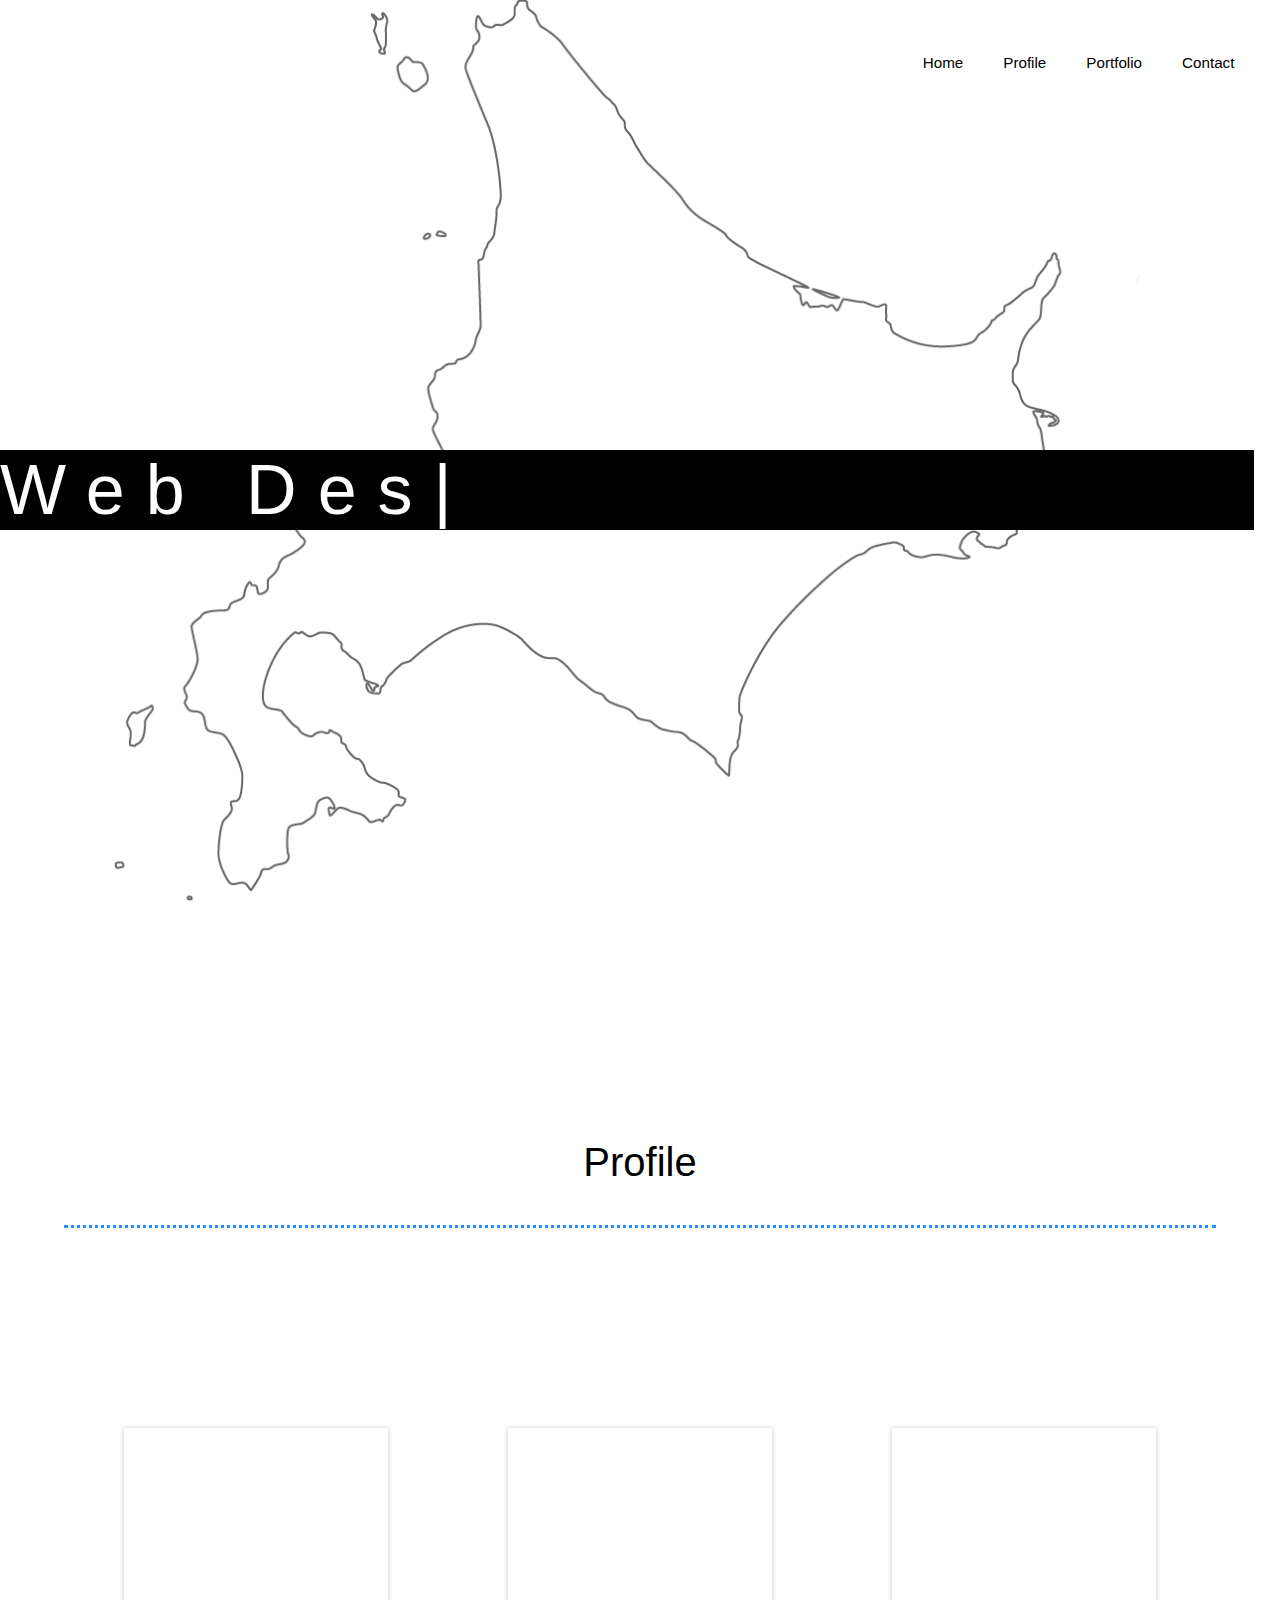
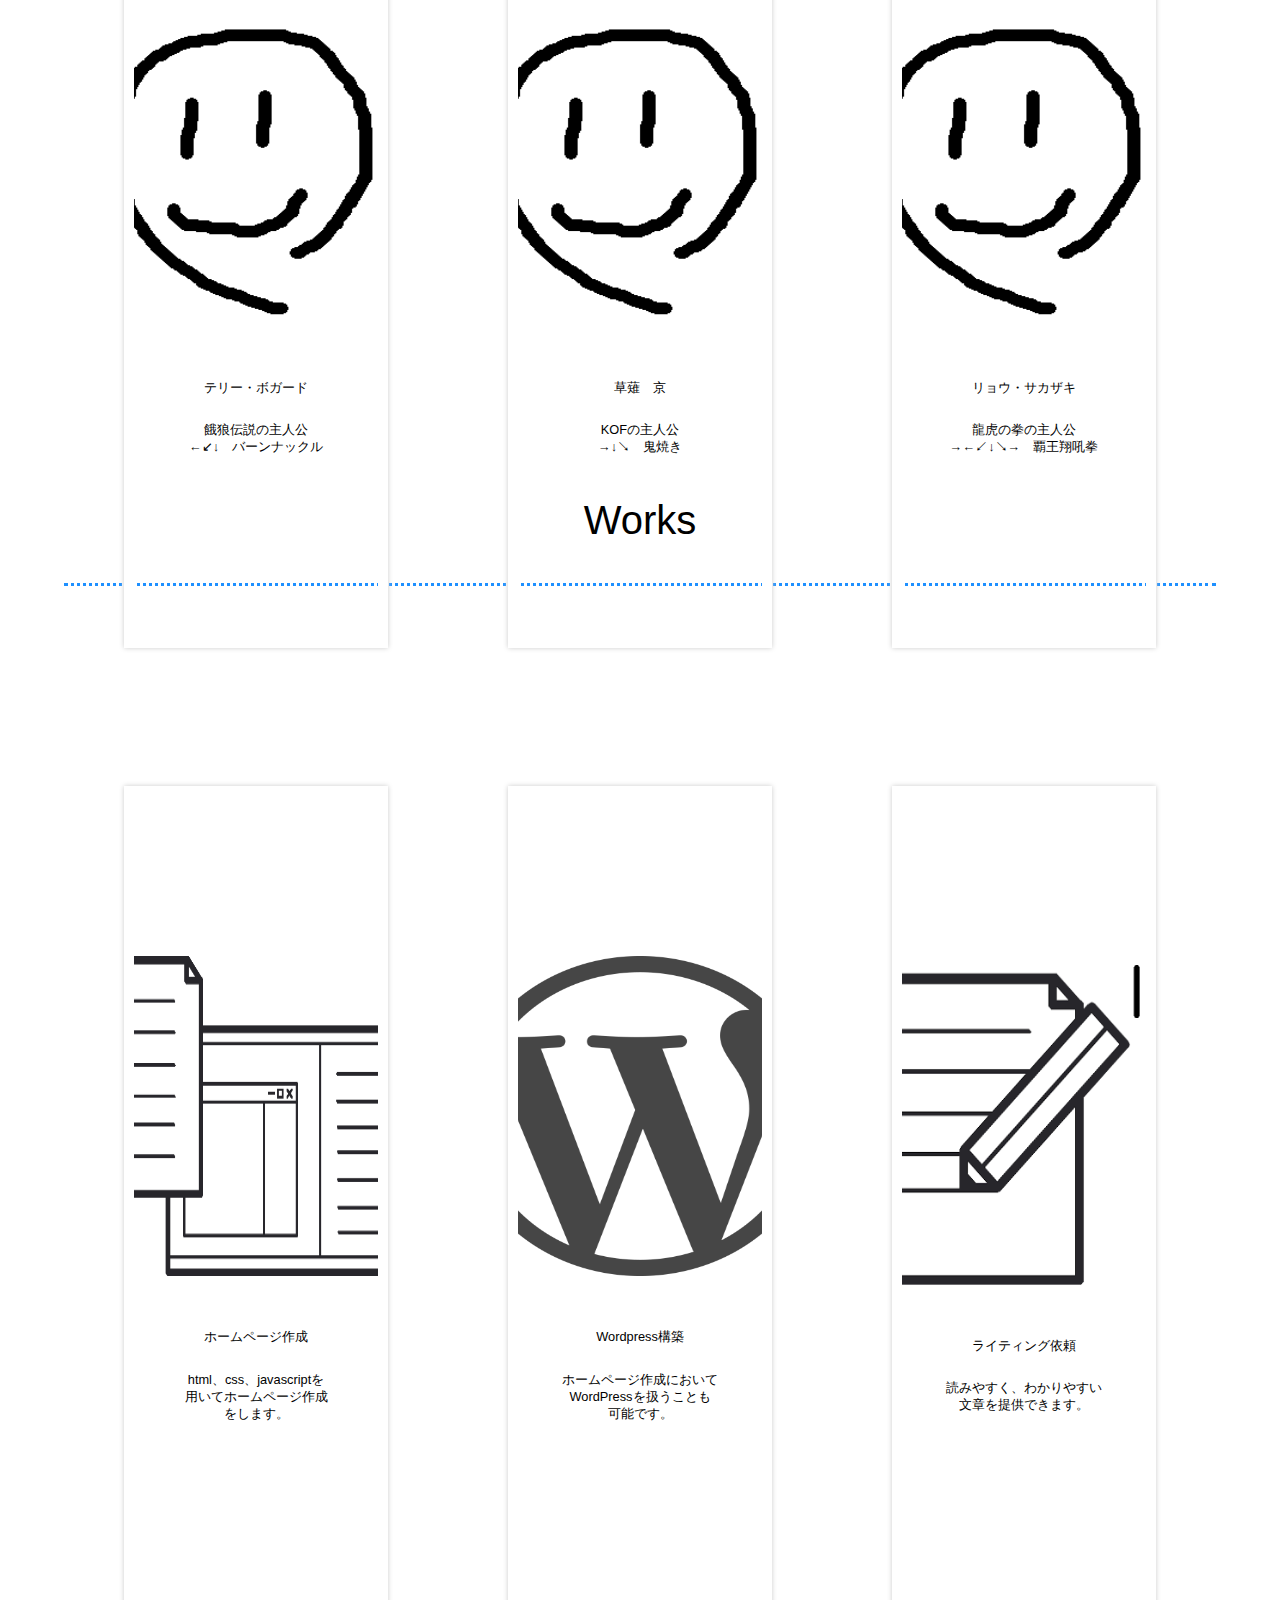
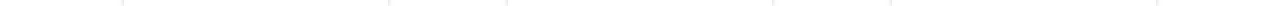
==== commit 79218c81: "Merge remote-tracking branch 'origin/CWwriter' into portfolio-naka" ====
--- a/portfolio/index.html
+++ b/portfolio/index.html
@@ -1,93 +1,101 @@
-<!DOCTYPE html>
-<html>
-
-<head>
-    <meta charset="utf-8">
-    <title>tog</title>
-    <link rel="stylesheet" href="style.css">
-</head>
-
-
-<body>
-
-    <div class="main-message">
-        <p>Web Design Creater...</p>
-        <!--        <p>Hokkaido Creater...</p>-->
-        <a href=""><img src="hokkaido_creater_logo.png"></a>
-
-        <ul>
-            <li><a href="" class="main-menu">Home</a></li>
-            <li><a href="" class="main-menu">Profile</a></li>
-            <li><a href="" class="main-menu">Portfolio</a></li>
-            <li><a href="" class="main-menu">Contact</a></li>
-        </ul>
-
-    </div>
-
-    <div class="main">
-
-        <div class="paragraph">
-<!--            <h1></h1>-->
-            <p class="paragraph-title">Profile</p>
-        </div>
-
-        <div class="paragraph-box">
-
-            <div class="paragraph-inbox">
-                <img src="icon1.png">
-                <p class="box-title">テリー・ボガード</p>
-                <p class="box-content">餓狼伝説の主人公<br>←↙↓　バーンナックル<br></p>
-            </div>
-
-            <div class="paragraph-inbox">
-                <img src="icon1.png">
-                <p class="box-title">草薙　京</p>
-                <p class="box-content">KOFの主人公<br>→↓↘　鬼焼き<br></p>
-            </div>
-
-            <div class="paragraph-inbox">
-                <img src="icon1.png">
-                <p class="box-title">リョウ・サカザキ</p>
-                <p class="box-content">龍虎の拳の主人公<br>→←↙↓↘→　覇王翔吼拳<br></p>
-            </div>
-        </div>
-
-        <div class="paragraph">
-<!--            <h1></h1>-->
-            <p class="paragraph-title">Works</p>
-        </div>
-
-        <div class="paragraph-box">
-
-            <div class="paragraph-inbox cp_tilt">
-                <img src="icon_html.png">
-                <p class="box-title">ホームページ作成</p>
-                <p class="box-content">html、css、javascriptを<br>用いてホームページ作成<br>をします。</p>
-            </div>
-
-            <div class="paragraph-inbox cp_tilt">
-                <img src="WordPress-logotype-simplified.png", id="paragraph-wordpress">
-                <p class="box-title">Wordpress構築</p>
-                <p class="box-content">ホームページ作成において<br>WordPressを扱うことも<br>可能です。</p>
-            </div>
-
-            <div class="paragraph-inbox cp_tilt">
-                <img src="icon_writing2.png">
-                <p class="box-title">ライティング依頼</p>
-                <p class="box-content">読みやすく、わかりやすい<br>文章を提供できます。</p>
-            </div>
-        </div>
-
-        <!--
-        <p>私たちは北海道を拠点に活動する、Webクリエイターチームです。Webデザインを中心に、様々な仕事を手掛けています。</p>
-        <p>「わかりやすく、使いやすい」をコンセプトにWeb開発を行っています。お客様のニーズをカタチにすることで、「わかりやすく」使う側の気持ちを考え、どうすれば便利であるかを探し出すことで「使いやすい」を実現しています。</p>
--->
-    </div>
-
-    <footer>
-        <div class="footer-main">
-
-        </div>
-    </footer>
-
-</body></html>
+<!DOCTYPE html>
+<html>
+
+<head>
+    <meta charset="utf-8">
+    <title>tog</title>
+    <link rel="stylesheet" href="style.css">
+    <link rel="stylesheet" href="title.css">
+    <script>
+    // 監視の開始 livereloadx [dir]
+  	document.write('<script src="http://' + (location.host || 'localhost').split(':')[0] +':35729/livereload.js?snipver=2"></' + 'script>')
+  	</script>
+    <script src="https://ajax.googleapis.com/ajax/libs/jquery/3.4.1/jquery.min.js"></script>
+    <script src="./title.js"></script>
+</head>
+
+
+<body>
+
+    <div class="main-message">
+        <div class="title">
+          <!--<img src="hokkaido_creater_logo.png">-->
+          <p>Web Design Creater...</p>
+        </div>
+
+        <ul>
+            <li><a href="" class="main-menu">Home</a></li>
+            <li><a href="" class="main-menu">Profile</a></li>
+            <li><a href="" class="main-menu">Portfolio</a></li>
+            <li><a href="" class="main-menu">Contact</a></li>
+        </ul>
+
+    </div>
+
+    <div class="main">
+
+        <div class="paragraph">
+<!--            <h1></h1>-->
+            <p class="paragraph-title">Profile</p>
+        </div>
+
+        <div class="paragraph-box">
+
+            <div class="paragraph-inbox">
+                <img src="icon1.png">
+                <p class="box-title">テリー・ボガード</p>
+                <p class="box-content">餓狼伝説の主人公<br>←↙↓　バーンナックル<br></p>
+            </div>
+
+            <div class="paragraph-inbox">
+                <img src="icon1.png">
+                <p class="box-title">草薙　京</p>
+                <p class="box-content">KOFの主人公<br>→↓↘　鬼焼き<br></p>
+            </div>
+
+            <div class="paragraph-inbox">
+                <img src="icon1.png">
+                <p class="box-title">リョウ・サカザキ</p>
+                <p class="box-content">龍虎の拳の主人公<br>→←↙↓↘→　覇王翔吼拳<br></p>
+            </div>
+        </div>
+
+        <div class="paragraph">
+<!--            <h1></h1>-->
+            <p class="paragraph-title">Works</p>
+        </div>
+
+        <div class="paragraph-box">
+
+            <div class="paragraph-inbox cp_tilt">
+                <img src="icon_html.png">
+                <p class="box-title">ホームページ作成</p>
+                <p class="box-content">html、css、javascriptを<br>用いてホームページ作成<br>をします。</p>
+            </div>
+
+            <div class="paragraph-inbox cp_tilt">
+                <img src="WordPress-logotype-simplified.png", id="paragraph-wordpress">
+                <p class="box-title">Wordpress構築</p>
+                <p class="box-content">ホームページ作成において<br>WordPressを扱うことも<br>可能です。</p>
+            </div>
+
+            <div class="paragraph-inbox cp_tilt">
+                <img src="icon_writing2.png">
+                <p class="box-title">ライティング依頼</p>
+                <p class="box-content">読みやすく、わかりやすい<br>文章を提供できます。</p>
+            </div>
+        </div>
+
+        <!--
+        <p>私たちは北海道を拠点に活動する、Webクリエイターチームです。Webデザインを中心に、様々な仕事を手掛けています。</p>
+        <p>「わかりやすく、使いやすい」をコンセプトにWeb開発を行っています。お客様のニーズをカタチにすることで、「わかりやすく」使う側の気持ちを考え、どうすれば便利であるかを探し出すことで「使いやすい」を実現しています。</p>
+-->
+    </div>
+
+    <footer>
+        <div class="footer-main">
+
+        </div>
+    </footer>
+
+</body></html>
--- a/portfolio/style.css
+++ b/portfolio/style.css
@@ -1,208 +1,208 @@
-html,
-body {
-    padding: 0;
-    margin: 0;
-/*    font-family: 'Avenir','Helvetica Neue','Helvetica','Arial','Hiragino Sans','ヒラギノ角ゴシック',YuGothic,'Yu Gothic','メイリオ', Meiryo,'ＭＳ Ｐゴシック','MS PGothic'  */
-    font-family: 'Helvetica Neue','Helvetica','Arial',YuGothic,'Yu Gothic','Hiragino Kaku Gothic ProN','ヒラギノ角ゴ ProN W3','メイリオ', Meiryo,'ＭＳ ゴシック',sans-serif;
-/*    font-family: serif;*/
-
-}
-
-
-.main-message {
-    display: flex;
-    align-items: center;
-    justify-content: center;
-
-    margin-bottom: 40px;
-    padding 0;
-    width: 98vw;
-    height: 100vh;
-    background-image: url(hokkaidou.png);
-    background-position: center center;
-    background-repeat: no-repeat;
-    background-size: contain;
-    position: relative;
-}
-
-.main-message::before {
-    margin: 0;
-    padding 0;
-    background: inherit;
-    content: "";
-    filter: blur(0px);
-    position: absolute;
-    top: -1px;
-    right: -1px;
-    bottom: -1px;
-    left: -1px;
-}
-
-.main-message p {
-    margin: 0;
-    padding 0;
-    z-index: 2;
-    font-size: 50px;
-    /* opacity: 0.65;*/
-    letter-spacing: 0.3em;
-    background-color: black;
-    color: white;
-}
-
-.main-message img {
-    margin: 40px;
-    margin-left: 60px;
-/*    border: 10px solid #333;*/
-    z-index: 2;
-    position: absolute;
-    top: 0;
-    left: 0;
-    width: 200px;
-    /*
-    height: 15vh;
-    width: 35vw;
-*/
-}
-
-.main-message ul {
-    z-index: 2;
-    display: flex;
-    position: absolute;
-    top: 0;
-    right: 0;
-    list-style: none;
-    margin-top: 0;
-}
-
-.main-message li {
-    padding: 20px;
-    padding-top: 6vh;
-    font-size: 95%;
-
-}
-
-.main-menu {
-    text-decoration: none;
-    color: black;
-    position: relative;
-    transition: 0.3s;
-}
-
-
-.main-menu::after {
-    position: absolute;
-    bottom: 0;
-    left: 0;
-    content: "";
-    width: 0;
-    height: 2px;
-    background-color: black;
-    transition: 0.2s;
-}
-
-.main-menu:hover::after {
-    position: absolute;
-    width: 100%
-}
-
-
-h1 {
-    z-index: 1;
-    font-weight: lighter;
-    text-decoration: none;
-    position: relative;
-    transition: .3s;
-    color: #333;
-    height: 40px;
-    margin: auto;
-    text-align: center;
-}
-
-h1::after {
-    z-index: -1;
-    position: absolute;
-    bottom: 0;
-    left: 0;
-    content: "";
-    width: 100%;
-    height: 100%;
-/*    background-color: dodgerblue;*/
-    transition: .3s;
-    opacity: 0.65;
-}
-
-/*
-h1:hover::after {
-    position: absolute;
-    z-index: -1;
-    width: 0%
-}
-*/
-
-.paragraph-title {
-
-    font-size: 40px;
-    padding: 40px 0px;
-    margin: 0px 0px;
-    margin-top: 200px;
-    text-align: center;
-    background-color: white;
-}
-
-.paragraph-box {
-    display: flex;
-/*    justify-content: space-around;*/
-    justify-content: center;
-    background-color: white;
-    width: 90vw;
-    height: 70vh;
-    margin: 0px auto;
-/*    border: solid 10px #3D58CC;*/
-    border-top: 3px dotted dodgerblue;
-/*    background-color: #CDDDED;*/
-}
-.paragraph-inbox {
-
-  display: flex;
-  flex-direction: column;
-  justify-content: center;
-  margin: 60px;
-  margin-top: 200px;
-  margin-bottom: 0px;
-
-  overflow: hidden;
-	width: 800px;
-	height: 800px;
-	/* margin: 20px auto; */
-	border: 10px solid #ffffff;
-	box-shadow: 0 0 5px #cccccc;
-	cursor: pointer;
-
-  text-align: center;
-  align-items: center;
-
-}
-
-  /*TILT*/
-.cp_tilt {
-  	-webkit-transition: all 0.5s ease;
-  	transition: all 0.5s ease;
-}
-
-.cp_tilt:hover{
-  	-webkit-transform: rotate(-10deg);
-  	transform: rotate(-10deg);
-}
-
-
-
-.paragraph-inbox img {
-    height: 320px;
-    width: 360px;
-    padding-bottom: 40px;
-}
-
-.paragraph-inbox p {
-    text-align: center;
-    font-size: 1vw;
-}
+html,
+body {
+    padding: 0;
+    margin: 0;
+/*    font-family: 'Avenir','Helvetica Neue','Helvetica','Arial','Hiragino Sans','ヒラギノ角ゴシック',YuGothic,'Yu Gothic','メイリオ', Meiryo,'ＭＳ Ｐゴシック','MS PGothic'  */
+    font-family: 'Helvetica Neue','Helvetica','Arial',YuGothic,'Yu Gothic','Hiragino Kaku Gothic ProN','ヒラギノ角ゴ ProN W3','メイリオ', Meiryo,'ＭＳ ゴシック',sans-serif;
+/*    font-family: serif;*/
+
+}
+
+
+.main-message {
+    display: flex;
+    align-items: center;
+    justify-content: center;
+
+    margin-bottom: 40px;
+    padding 0;
+    width: 98vw;
+    height: 100vh;
+    background-image: url(hokkaidou.png);
+    background-position: center center;
+    background-repeat: no-repeat;
+    background-size: contain;
+    position: relative;
+}
+
+.main-message::before {
+    margin: 0;
+    padding 0;
+    background: inherit;
+    content: "";
+    filter: blur(0px);
+    position: absolute;
+    top: -1px;
+    right: -1px;
+    bottom: -1px;
+    left: -1px;
+}
+
+.main-message p {
+    margin: 0;
+    padding 0;
+    z-index: 2;
+    font-size: 50px;
+    /* opacity: 0.65;*/
+    letter-spacing: 0.3em;
+    background-color: black;
+    color: white;
+}
+
+.main-message img {
+    margin: 40px;
+    margin-left: 60px;
+/*    border: 10px solid #333;*/
+    z-index: 2;
+    position: absolute;
+    top: 0;
+    left: 0;
+    width: 200px;
+    /*
+    height: 15vh;
+    width: 35vw;
+*/
+}
+
+.main-message ul {
+    z-index: 2;
+    display: flex;
+    position: absolute;
+    top: 0;
+    right: 0;
+    list-style: none;
+    margin-top: 0;
+}
+
+.main-message li {
+    padding: 20px;
+    padding-top: 6vh;
+    font-size: 95%;
+
+}
+
+.main-menu {
+    text-decoration: none;
+    color: black;
+    position: relative;
+    transition: 0.3s;
+}
+
+
+.main-menu::after {
+    position: absolute;
+    bottom: 0;
+    left: 0;
+    content: "";
+    width: 0;
+    height: 2px;
+    background-color: black;
+    transition: 0.2s;
+}
+
+.main-menu:hover::after {
+    position: absolute;
+    width: 100%
+}
+
+
+h1 {
+    z-index: 1;
+    font-weight: lighter;
+    text-decoration: none;
+    position: relative;
+    transition: .3s;
+    color: #333;
+    height: 40px;
+    margin: auto;
+    text-align: center;
+}
+
+h1::after {
+    z-index: -1;
+    position: absolute;
+    bottom: 0;
+    left: 0;
+    content: "";
+    width: 100%;
+    height: 100%;
+/*    background-color: dodgerblue;*/
+    transition: .3s;
+    opacity: 0.65;
+}
+
+/*
+h1:hover::after {
+    position: absolute;
+    z-index: -1;
+    width: 0%
+}
+*/
+
+.paragraph-title {
+
+    font-size: 40px;
+    padding: 40px 0px;
+    margin: 0px 0px;
+    margin-top: 200px;
+    text-align: center;
+    background-color: white;
+}
+
+.paragraph-box {
+    display: flex;
+/*    justify-content: space-around;*/
+    justify-content: center;
+    background-color: white;
+    width: 90vw;
+    height: 70vh;
+    margin: 0px auto;
+/*    border: solid 10px #3D58CC;*/
+    border-top: 3px dotted dodgerblue;
+/*    background-color: #CDDDED;*/
+}
+.paragraph-inbox {
+
+  display: flex;
+  flex-direction: column;
+  justify-content: center;
+  margin: 60px;
+  margin-top: 200px;
+  margin-bottom: 0px;
+
+  overflow: hidden;
+	width: 800px;
+	height: 800px;
+	/* margin: 20px auto; */
+	border: 10px solid #ffffff;
+	box-shadow: 0 0 5px #cccccc;
+	cursor: pointer;
+
+  text-align: center;
+  align-items: center;
+
+}
+
+  /*TILT*/
+.cp_tilt {
+  	-webkit-transition: all 0.5s ease;
+  	transition: all 0.5s ease;
+}
+
+.cp_tilt:hover{
+  	-webkit-transform: rotate(-10deg);
+  	transform: rotate(-10deg);
+}
+
+
+
+.paragraph-inbox img {
+    height: 320px;
+    width: 360px;
+    padding-bottom: 40px;
+}
+
+.paragraph-inbox p {
+    text-align: center;
+    font-size: 1vw;
+}
--- a/portfolio/title.css
+++ b/portfolio/title.css
@@ -0,0 +1,21 @@
+.title {
+  position: relative;
+  width: 1300px;
+  height: 900px;
+}
+
+.title img {
+  position: absolute;
+  width: 100%;
+  height: 100%;
+  top: 0px;
+  left: 0px;
+}
+
+.title p{
+  position: absolute;
+  left: 0;  right: 0;  top: 50%;
+  margin: auto;
+  width: 100%;
+  font-size: 70px;
+}
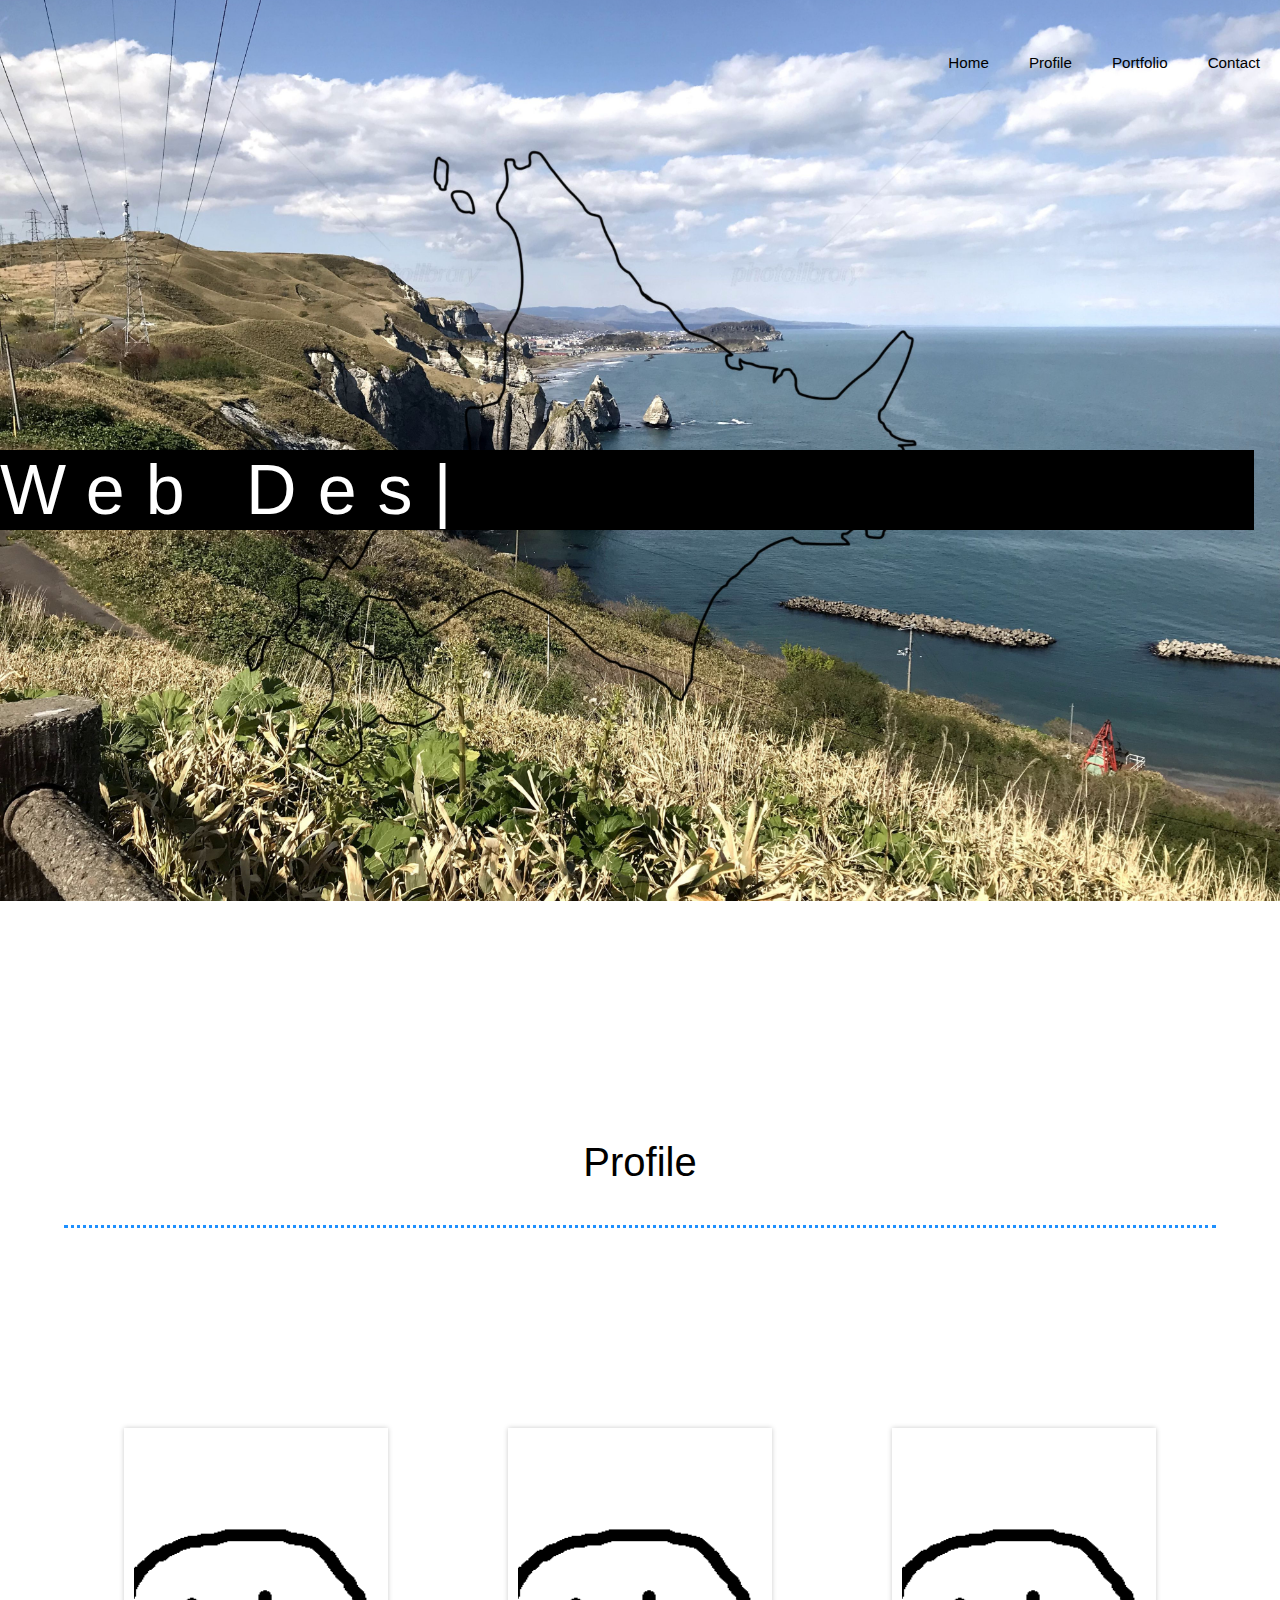
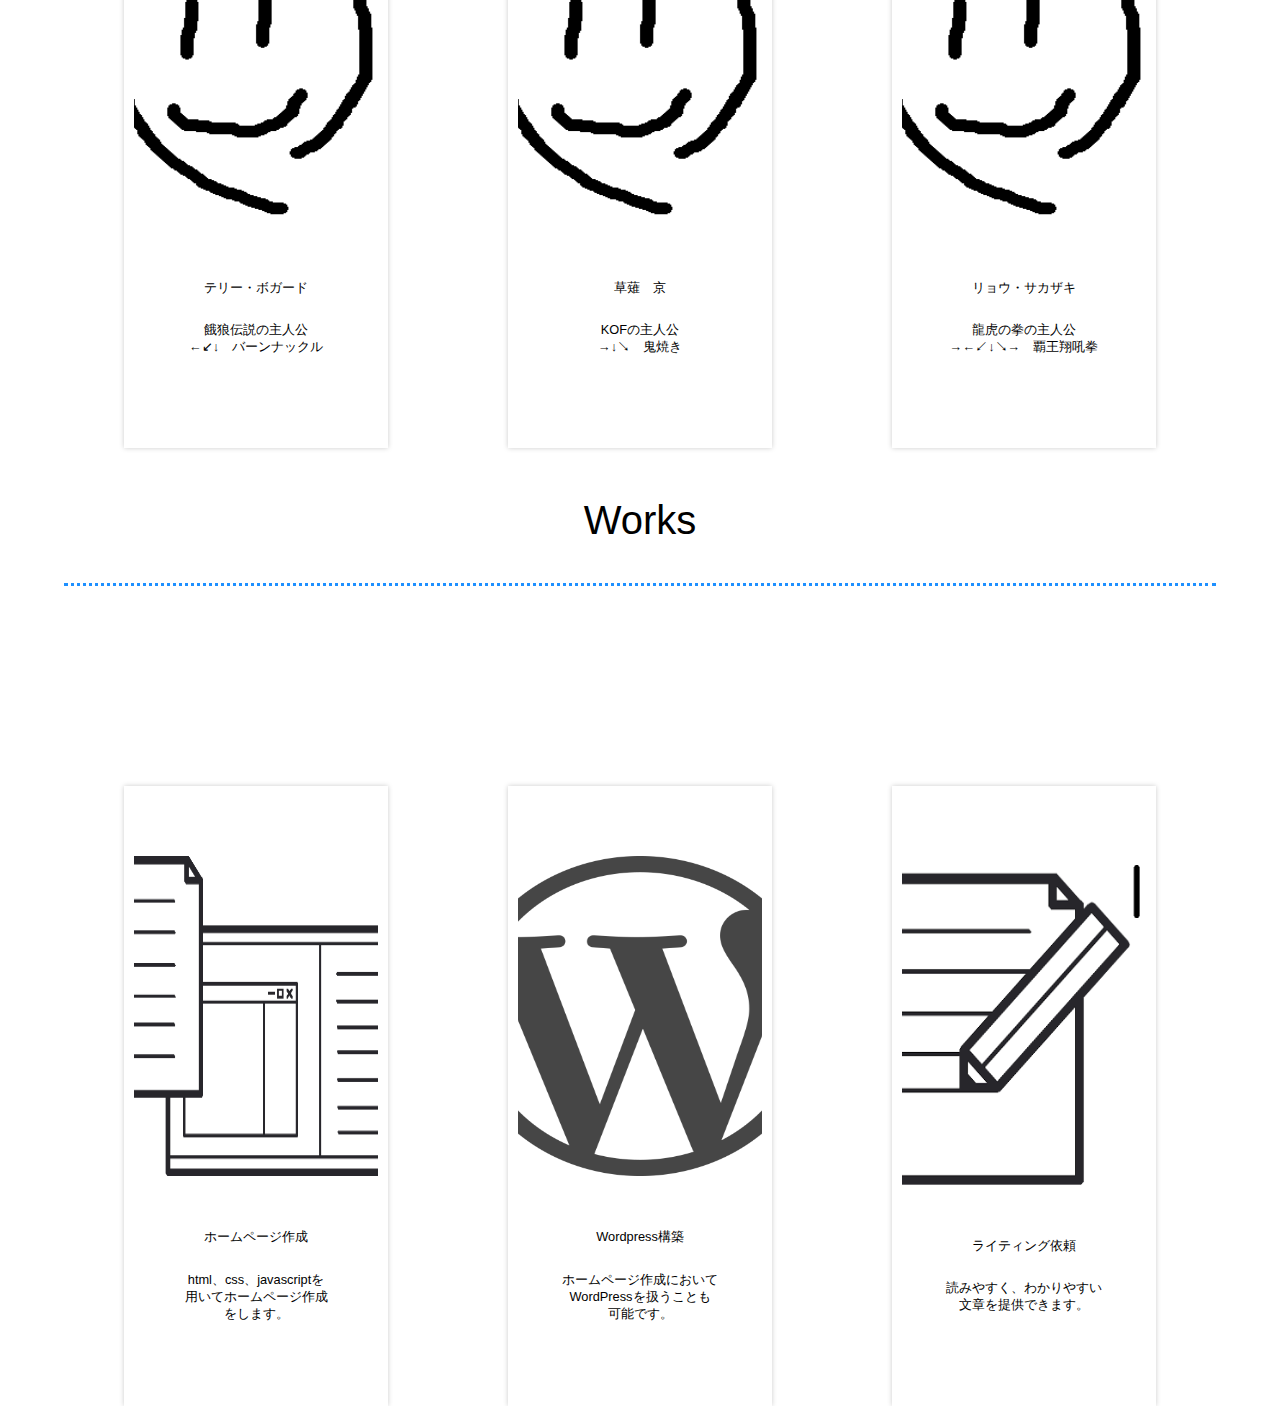
==== commit af5cf2b9: "main messageと背景を変えた" ====
--- a/portfolio/index.html
+++ b/portfolio/index.html
@@ -21,6 +21,7 @@
         <div class="title">
           <!--<img src="hokkaido_creater_logo.png">-->
           <p>Web Design Creater...</p>
+          <!-- <a href=""><img src="hokkaido12.png"></a> -->
         </div>
 
         <ul>
--- a/portfolio/style.css
+++ b/portfolio/style.css
@@ -18,11 +18,11 @@
     padding 0;
     width: 98vw;
     height: 100vh;
-    background-image: url(hokkaidou.png);
-    background-position: center center;
-    background-repeat: no-repeat;
-    background-size: contain;
-    position: relative;
+    background: url(IMG_0023.jpg) center center / cover no-repeat fixed;
+    /* background-position: center center;
+    background-repeat: no-repeat; */
+    /* background-size: contain; */
+    /* position: relative; */
 }
 
 .main-message::before {
@@ -172,7 +172,7 @@
 
   overflow: hidden;
 	width: 800px;
-	height: 800px;
+	height: 600px;
 	/* margin: 20px auto; */
 	border: 10px solid #ffffff;
 	box-shadow: 0 0 5px #cccccc;
